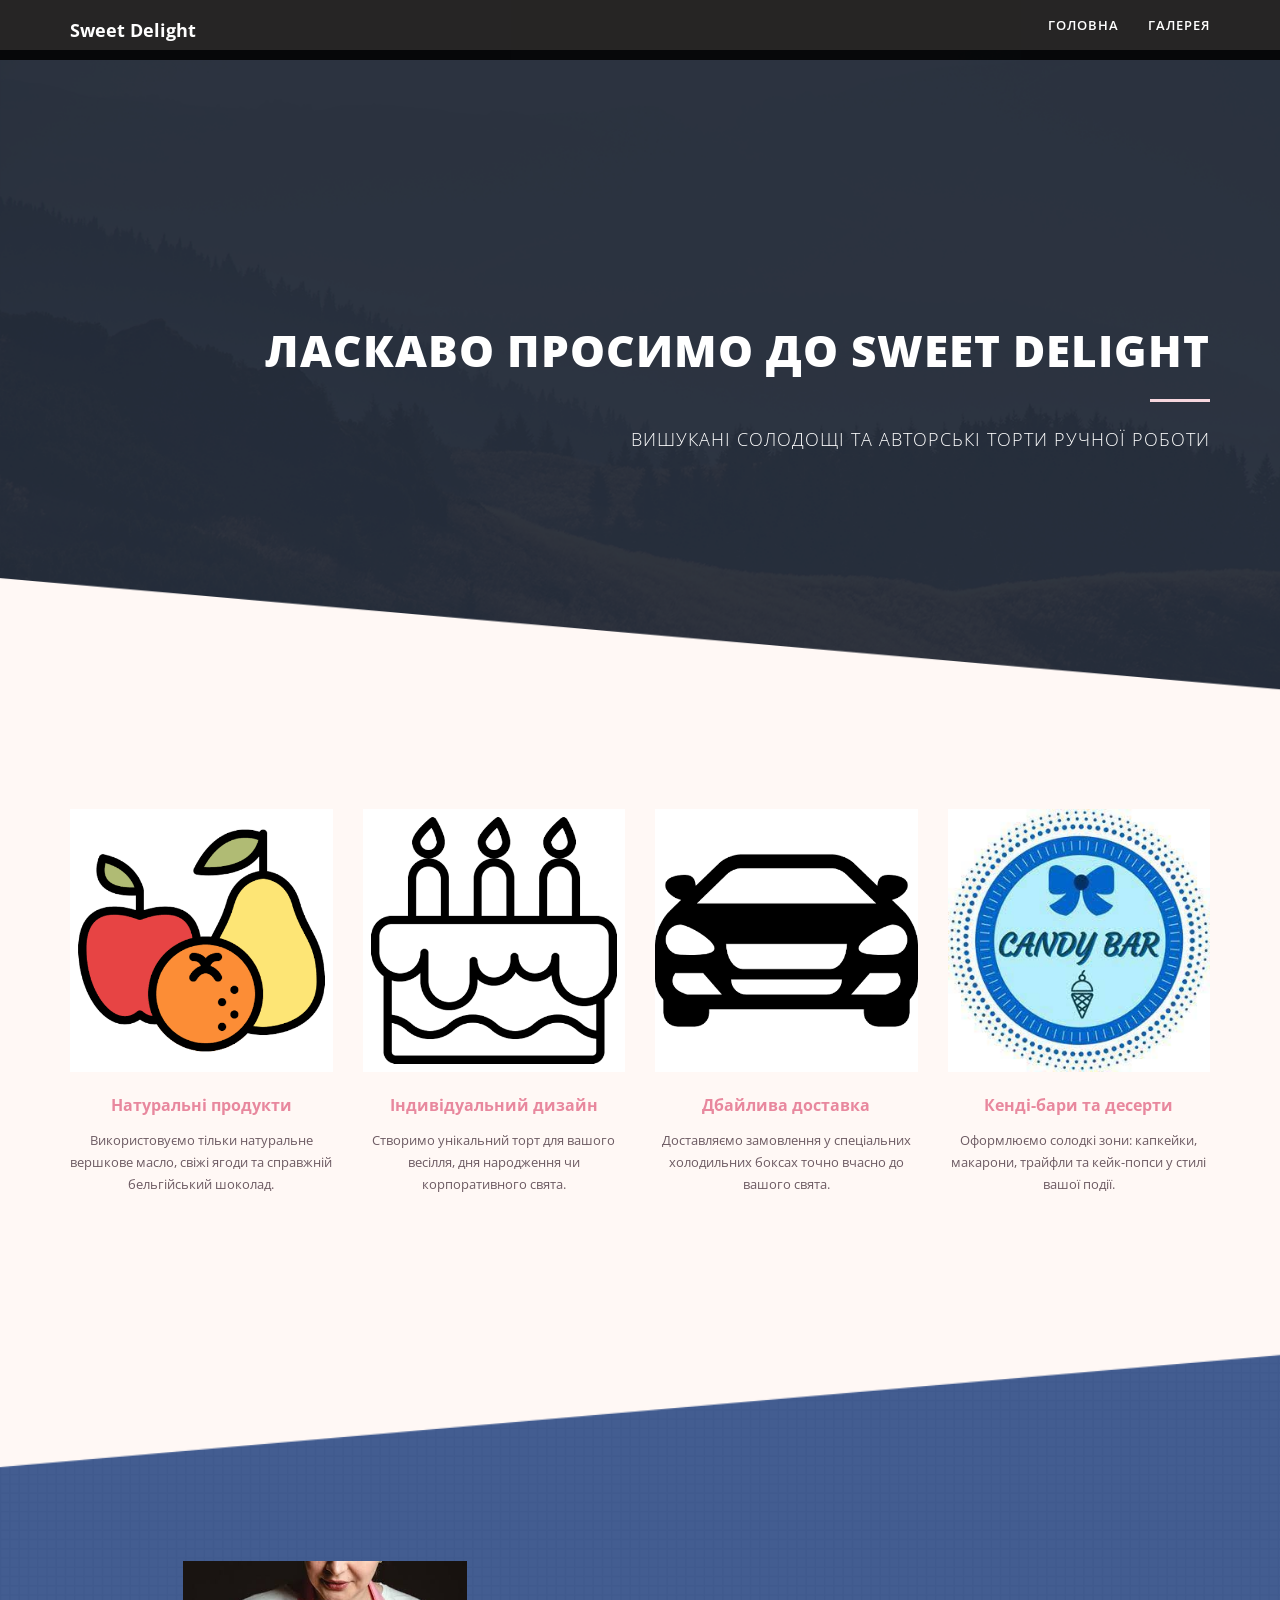
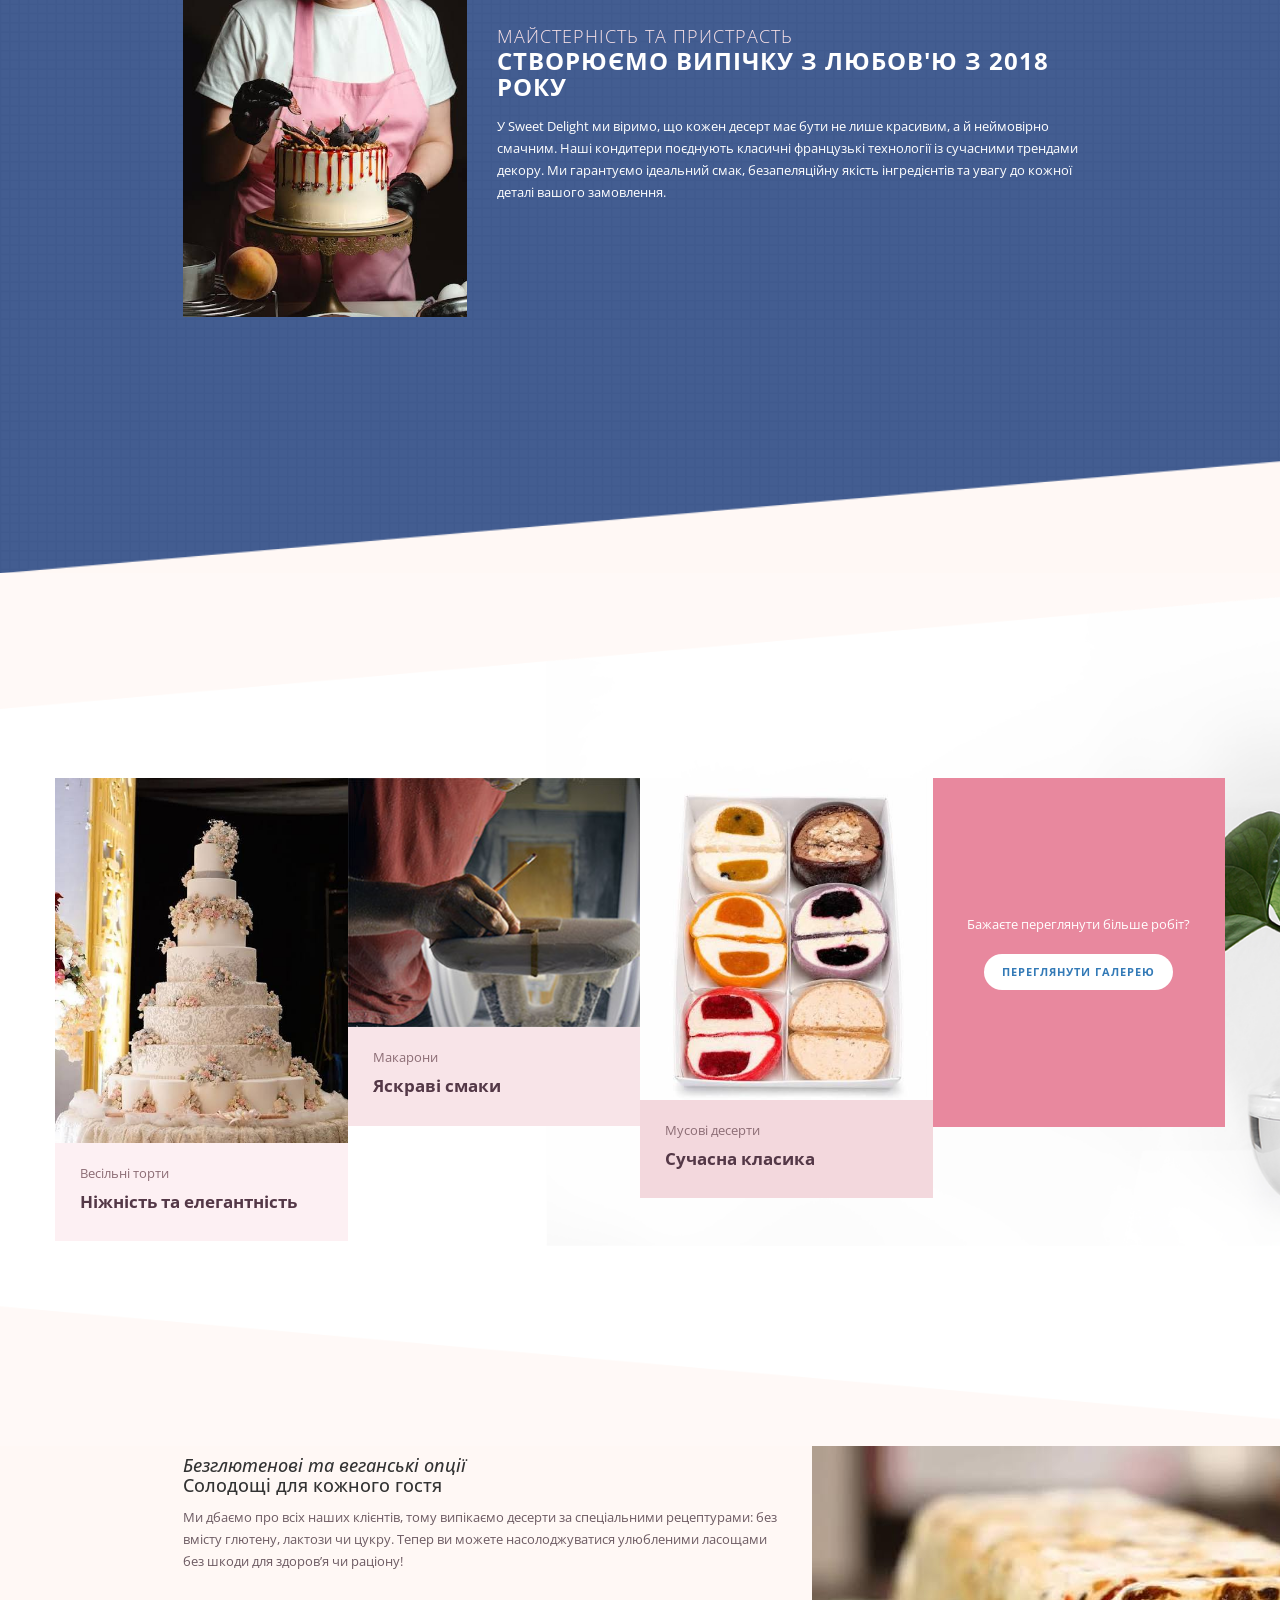
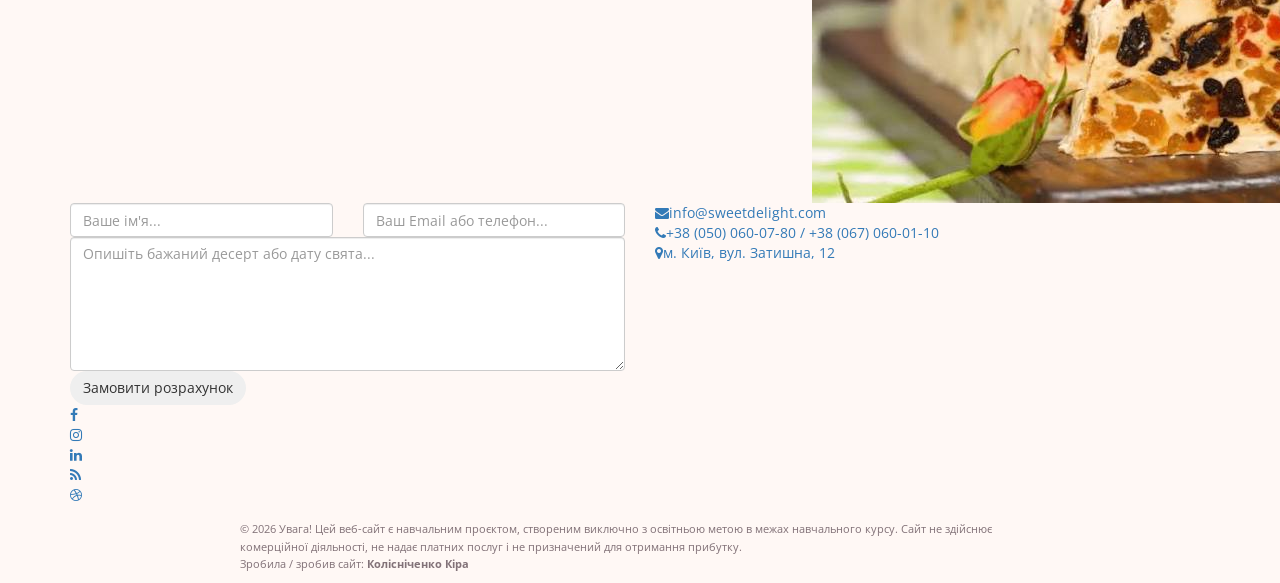
==== index.html @ 8d9e82ee "Update print statement from 'Hello' to 'Goodbye'" ====
<!doctype html>
<!--[if lt IE 7]>      <html class="no-js lt-ie9 lt-ie8 lt-ie7" lang="uk"> <![endif]-->
<!--[if IE 7]>         <html class="no-js lt-ie9 lt-ie8" lang="uk"> <![endif]-->
<!--[if IE 8]>         <html class="no-js lt-ie9" lang="uk"> <![endif]-->
<!--[if gt IE 8]><!--> <html class="no-js" lang="uk"> <!--<![endif]-->
    <head>
		<script type="text/javascript">
    (function(c,l,a,r,i,t,y){
        c[a]=c[a]||function(){(c[a].q=c[a].q||[]).push(arguments)};
        t=l.createElement(r);t.async=1;t.src="https://www.clarity.ms/tag/"+i;
        y=l.getElementsByTagName(r)[0];y.parentNode.insertBefore(t,y);
    })(window, document, "clarity", "script", "z1kpmd7d3x");
</script>
		<!-- Google tag (gtag.js) -->
<script async src="https://www.googletagmanager.com/gtag/js?id=G-0KTBCB838P"></script>
<script>
  window.dataLayer = window.dataLayer || [];
  function gtag(){dataLayer.push(arguments);}
  gtag('js', new Date());

  gtag('config', 'G-0KTBCB838P');
</script>
        <meta charset="utf-8">
        <meta http-equiv="X-UA-Compatible" content="IE=edge,chrome=1">
        
        <title>Крафтова Кондитерська Sweet Delight | Авторські торти та десерти</title>
        <meta name="description" content="Авторські торти, десерти на замовлення, десертні столи для свят та свіжа випічка щодня.">
        <meta name="viewport" content="width=device-width, initial-scale=1">
        
        <link href="https://fonts.googleapis.com/css?family=Open+Sans:300,400,600,700,800" rel="stylesheet">
        <link rel="apple-touch-icon" href="apple-touch-icon.png">

        <link rel="stylesheet" href="css/bootstrap.min.css">
        <link rel="stylesheet" href="css/bootstrap-theme.min.css">
        <link rel="stylesheet" href="css/fontAwesome.css">
        <link rel="stylesheet" href="css/tooplate-style.css">

        <script src="js/vendor/modernizr-2.8.3-respond-1.4.2.min.js"></script>
        <style>
            /* Додаткові стилі для округлених кнопок та навігації */
            .btn, .primary-button a, #form-submit, .service-item, .portfolio-item {
                border-radius: 30px !important;
            }
            .site-navigation {
                background: rgba(0, 0, 0, 0.85);
                padding: 15px 0;
                position: fixed;
                top: 0;
                left: 0;
                width: 100%;
                z-index: 9999;
            }
            .site-navigation ul {
                list-style: none;
                margin: 0;
                padding: 0;
                text-align: right;
            }
            .site-navigation ul li {
                display: inline-block;
                margin-left: 25px;
            }
            .site-navigation ul li a {
                color: #ffffff;
                font-weight: 600;
                text-decoration: none;
                text-transform: uppercase;
                font-size: 13px;
                letter-spacing: 1px;
                transition: color 0.3s;
            }
            .site-navigation ul li a:hover {
                color: #ff9999;
            }
            body {
                padding-top: 50px;
            }
        </style>
    </head>
    <body>

        <!-- Навігаційна панель -->
        <div class="site-navigation">
            <div class="container">
                <div class="row">
                    <div class="col-md-4">
                        <a href="index.html" style="color: #ffffff; font-weight: 700; font-size: 18px; text-decoration: none; line-height: 30px;">Sweet Delight</a>
                    </div>
                    <div class="col-md-8">
                        <ul>
                            <li><a href="index.html">Головна</a></li>
                            <li><a href="gallery.html">Галерея</a></li>
                        </ul>
                    </div>
                </div>
            </div>
        </div>

        <!-- Головна секція / Вітання -->
        <section class="first-section">
          <div class="container">
            <div class="row">
              <div class="col-md-12">
                <div class="text-content">
                  <h2>Ласкаво просимо до Sweet Delight</h2>
                  <div class="line-dec"></div>
                  <span>Вишукані солодощі та авторські торти ручної роботи</span>
                </div>
              </div>
            </div>
          </div>
        </section>

        <!-- Секція переваг та послуг -->
        <section class="second-section">
          <div class="container">
            <div class="row">
              <div class="col-md-3 col-sm-6">
                <div class="service-item">
                  <div class="icon">
                    <img src="img/first-icon.png" alt="Свіжі інгредієнти">
                  </div>
                  <h4>Натуральні продукти</h4>
                  <p>Використовуємо тільки натуральне вершкове масло, свіжі ягоди та справжній бельгійський шоколад.</p>
                </div>
              </div>
              <div class="col-md-3 col-sm-6">
                <div class="service-item">
                  <div class="icon">
                    <img src="img/second-icon.png" alt="Торти на замовлення">
                  </div>
                  <h4>Індивідуальний дизайн</h4>
                  <p>Створимо унікальний торт для вашого весілля, дня народження чи корпоративного свята.</p>
                </div>
              </div>
              <div class="col-md-3 col-sm-6">
                <div class="service-item">
                  <div class="icon">
                    <img src="img/third-icon.png" alt="Швидка доставка">
                  </div>
                  <h4>Дбайлива доставка</h4>
                  <p>Доставляємо замовлення у спеціальних холодильних боксах точно вчасно до вашого свята.</p>
                </div>
              </div>
              <div class="col-md-3 col-sm-6">
                <div class="service-item">
                  <div class="icon">
                    <img src="img/fourth-icon.png" alt="Кенді-бари">
                  </div>
                  <h4>Кенді-бари та десерти</h4>
                  <p>Оформлюємо солодкі зони: капкейки, макарони, трайфли та кейк-попси у стилі вашої події.</p>
                </div>
              </div>
            </div>
          </div>
        </section>

        <!-- Про кондитерську -->
        <section class="third-section">
          <div class="container">
            <div class="row">
              <div class="col-md-10 col-md-offset-1">
                <div class="left-image col-md-4">
                  <img src="img/left-image.png" alt="Про кондитерську">
                </div>
                <div class="right-text col-md-8">
                  <h4><em>Майстерність та пристрасть</em><br>Створюємо випічку з любов'ю з 2018 року</h4>
                  <p>У Sweet Delight ми віримо, що кожен десерт має бути не лише красивим, а й неймовірно смачним. Наші кондитери поєднують класичні французькі технології із сучасними трендами декору. Ми гарантуємо ідеальний смак, безапеляційну якість інгредієнтів та увагу до кожної деталі вашого замовлення.</p>
                </div>
              </div>
            </div>
          </div>
        </section>

        <!-- Портфоліо / Галерея солодощів -->
        <section class="fourth-section">
          <div class="container">
            <div class="row">
              <div class="col-md-3 col-sm-6">
                <div class="portfolio-item first-item">
                  <div class="image">
                    <a href="img/01-big-item.jpg" data-lightbox="image-1"><img src="img/first-item.jpg" alt="Весільний торт"></a>
                  </div>
                  <div class="text">
                    <span>Весільні торти</span>
                    <h4>Ніжність та елегантність</h4>
                  </div>
                </div>
              </div>
              <div class="col-md-3 col-sm-6">
                <div class="portfolio-item second-item">
                  <div class="image">
                    <a href="img/02-big-item.jpg" data-lightbox="image-1"><img src="img/second-item.jpg" alt="Французькі макарони"></a>
                  </div>
                  <div class="text">
                    <span>Макарони</span>
                    <h4>Яскраві смаки</h4>
                  </div>
                </div>
              </div>
              <div class="col-md-3 col-sm-6">
                <div class="portfolio-item third-item">
                  <div class="image">
                    <a href="img/03-big-item.jpg" data-lightbox="image-1"><img src="img/third-item.jpg" alt="Мусові тістечка"></a>
                  </div>
                  <div class="text">
                    <span>Мусові десерти</span>
                    <h4>Сучасна класика</h4>
                  </div>
                </div>
              </div>
              <div class="col-md-3 col-sm-6">
                <div class="send-to-portfolio">
                  <span>Бажаєте переглянути більше робіт?</span>
                  <div class="primary-button">
                    <a href="gallery.html">Переглянути галерею</a>
                  </div>
                </div>
              </div>
            </div>
          </div>
        </section>

        <!-- Додатковий інформаційний блок -->
        <section class="fivth-section">
          <div class="container">
            <div class="row">
              <div class="col-md-10 col-md-offset-1"> 
                <div class="left-text col-md-8">
                  <h4><em>Безглютенові та веганські опції</em><br>Солодощі для кожного гостя</h4>
                  <p>Ми дбаємо про всіх наших клієнтів, тому випікаємо десерти за спеціальними рецептурами: без вмісту глютену, лактози чи цукру. Тепер ви можете насолоджуватися улюбленими ласощами без шкоди для здоров’я чи раціону!</p>
                </div>
                <div class="right-image col-md-4">
                  <img src="img/right-image.png" alt="Корисні десерти">
                </div>
              </div>
            </div>
          </div>
        </section>

        <!-- Контакти та форма замовлення -->
        <section class="sixth-section">
          <div class="container">
            <div class="row">
              <div class="col-md-6">
                <div class="row">
                  <form id="contact" action="" method="post">
                    <div class="col-md-6">
                      <fieldset>
                        <input name="name" type="text" class="form-control" id="name" placeholder="Ваше ім'я..." required="">
                      </fieldset>
                    </div>
                    <div class="col-md-6">
                      <fieldset>
                        <input name="email" type="email" class="form-control" id="email" placeholder="Ваш Email або телефон..." required="">
                      </fieldset>
                    </div>
                    <div class="col-md-12">
                      <fieldset>
                        <textarea name="message" rows="6" class="form-control" id="message" placeholder="Опишіть бажаний десерт або дату свята..." required=""></textarea>
                      </fieldset>
                    </div>
                    <div class="col-md-12">
                      <fieldset>
                        <button type="submit" id="form-submit" class="btn">Замовити розрахунок</button>
                      </fieldset>
                    </div>
                  </form>
                </div>
              </div>
              <div class="col-md-5">
                <div class="right-info">
                  <ul>
                    <li><a href="mailto:info@sweetdelight.com"><i class="fa fa-envelope"></i>info@sweetdelight.com</a></li>
                    <li><a href="tel:+380500600780"><i class="fa fa-phone"></i>+38 (050) 060-07-80 / +38 (067) 060-01-10</a></li>
                    <li><a href="#"><i class="fa fa-map-marker"></i>м. Київ, вул. Затишна, 12</a></li>
                  </ul>
                </div>
              </div>
            </div>
          </div>
        </section>

		<!-- Підвал сторінки -->
        <footer>
          <div class="container">
            <div class="row">
              <div class="col-md-12">
                <ul>
                  <li><a href="https://www.facebook.com/share/1dwV6u1NKS/"><i class="fa fa-facebook"></i></a></li>
                  <li><a href="https://www.instagram.com/suh1ne_?utm_source=qr&psln=MWd0cnU2ank4d2c2ZA=="><i class="fa fa-instagram"></i></a></li>
                  <li><a href="#"><i class="fa fa-linkedin"></i></a></li>
                  <li><a href="#"><i class="fa fa-rss"></i></a></li>
                  <li><a href="#"><i class="fa fa-dribbble"></i></a></li>
                </ul>

                <!-- Навчальне застереження та авторство -->
                <p style="margin-top: 15px; font-size: 11px; opacity: 0.85; max-width: 800px; margin-left: auto; margin-right: auto; line-height: 1.6;">
                  © 2026 Увага! Цей веб-сайт є навчальним проєктом, створеним виключно з освітньою метою в межах навчального курсу. Сайт не здійснює комерційної діяльності, не надає платних послуг і не призначений для отримання прибутку.<br>
                  Зробила / зробив сайт: <strong>Колісніченко Кіра</strong>
                </p>

              </div>
            </div>
          </div>
        </footer>

        <script src="//ajax.googleapis.com/ajax/libs/jquery/1.11.2/jquery.min.js"></script>
        <script>window.jQuery || document.write('<script src="js/vendor/jquery-1.11.2.min.js"><\/script>')</script>

        <script src="js/vendor/bootstrap.min.js"></script>

        <script src="js/plugins.js"></script>
        <script src="js/main.js"></script>

    </body>
</html>
---- css/tooplate-style.css ----
/* 

Template 2091 Ziggy - Bakery Theme (Sweet Delight)

*/

/*============
BASIC STYLE
============*/

ul {
	padding: 0;
	margin: 0;
	list-style: none;
}

body {
	font-family: 'Open Sans', sans-serif;
	background-color: #fff8f5;
}

p {
	font-size: 13px;
	color: #6d5b63;
	line-height: 22px;
}

.primary-button a {
	text-decoration: none;
	padding: 10px 18px;
	display: inline-block;
	border-radius: 24px;
	font-size: 11px;
	text-transform: uppercase;
	font-weight: 700;
	letter-spacing: 1px;
}


/* ======================
----- FIRST SECTION------
=======================*/

.first-section {
	background-image: url(../img/first-section-bg.png);
	background-size: cover;
	width: 100%;
	background-repeat: no-repeat;
	padding: 20% 0px 20% 0px;
}

.first-section .text-content {
	text-align: right;
	color: #fff;
}

.first-section .text-content h2 {
	font-size: 44px;
	text-transform: uppercase;
	font-weight: 900;
	letter-spacing: 1px;
}

.first-section .text-content .line-dec {
	width: 60px;
	height: 3px;
	background-color: #f7d6de;
	margin: 25px 0px 25px auto;
}

.first-section .text-content span {
	font-size: 18px;
	text-transform: uppercase;
	font-weight: 300;
	letter-spacing: 1px;
}


/* ======================
---- SECOND SECTION------
=======================*/

.second-section {
	padding: 100px 0px;
	background-color: #fff8f5;
}

.second-section .service-item {
	text-align: center;
}

.second-section .service-item .icon img {
	max-width: 100%;
	overflow: hidden;
}

.second-section h4 {
	font-size: 16px;
	color: #e8889e;
	margin-top: 25px;
	margin-bottom: 15px;
	font-weight: 700;
}


/* ======================
----- THIRD SECTION------
=======================*/

.third-section {
	background-image: url(../img/third-section-bg.png);
	background-size: cover;
	width: 100%;
	background-repeat: no-repeat;
	padding: 20% 0px;
}

.third-section .left-image img {
	width: 100%;
	overflow: hidden;
	text-align: center;
}

.third-section .right-text {
	display: inline;
}

.third-section em {
	font-size: 18px;
	font-style: normal;
	font-weight: 300;
	color: #fce4e9;
}

.third-section h4 {
	margin-top: 60px;
	color: #fff;
	font-size: 24px;
	font-weight: 700;
	text-transform: uppercase;
	letter-spacing: 1px;
}

.third-section p {
	color: #fff;
	margin-top: 15px;
}


/* ======================
---- FOURTH SECTION -----
=======================*/

.fourth-section {
	background-image: url(../img/fourth-section-bg.png);
	background-size: cover;
	width: 100%;
	background-repeat: no-repeat;
	padding: 16% 0px;
}

.fourth-section .col-md-3 {
	padding-left: 0px;
	padding-right: 0px;
}

.fourth-section .portfolio-item img {
	width: 100%;
	overflow: hidden;
}

.fourth-section .first-item .text {
	background-color: #fdf0f3;
}

.fourth-section .second-item .text {
	background-color: #f8e4e8;
}

.fourth-section .third-item .text {
	background-color: #f3d8dd;
}

.fourth-section .portfolio-item .text {
	padding: 20px 25px;
}

.fourth-section .portfolio-item .text span {
	font-size: 13px;
	color: #8c6d75;
}

.fourth-section .portfolio-item .text h4 {
	font-size: 17px;
	color: #543847;
	font-weight: 700;
}

.fourth-section .send-to-portfolio {
	background-color: #e8889e;
	text-align: center;
	padding: 46.7% 0px;
}

.fourth-section .send-to-portfolio span {
	display: inline-block;
	font-size: 13px;
	color: #fff;
}

.fourth-section .send-to-portfolio .primary-button {
	margin-top: 20px;
}

.fourth-section .send-to-portfolio .primary-button a {
	background-color: #fff;
	color: #

/* ==========================================
   ФІКСАЦІЯ ГАЛЕРЕЇ ТА ОДНАКОВИХ РОЗМІРІВ КАРТОК
   ========================================== */

/* Рівна сітка для галереї */
.content-wrapper .row {
    display: flex;
    flex-wrap: wrap;
    justify-content: flex-start;
}

.content-wrapper .project-item {
    margin-bottom: 30px;
}

/* Ідеально рівні квадрати для фото */
.content-wrapper .project-item .image {
    width: 100%;
    height: 240px !important; /* Фіксована висота */
    overflow: hidden !important;
    position: relative;
    background-color: #f8e4e8;
}

.content-wrapper .project-item .image img {
    width: 100% !important;
    height: 100% !important;
    object-fit: cover !important; /* Обрізає фото по центру без викривлень */
    object-position: center !important;
}

/* Однаковий блок для тексту під фото */
.content-wrapper .project-item .text {
    background-color: #fdf0f3;
    padding: 20px;
    height: 110px;
    box-sizing: border-box;
}
/* Примусове вимкнення абсолютного позиціонування скріптів галереї */
.content-wrapper .project-item {
    position: static !important;
    transform: none !important;
    float: none !important;
    display: inline-block;
    vertical-align: top;
    width: 31%; /* Ширина картки в рядку (близько 3 штук в ряд) */
    margin: 1% !important;
}
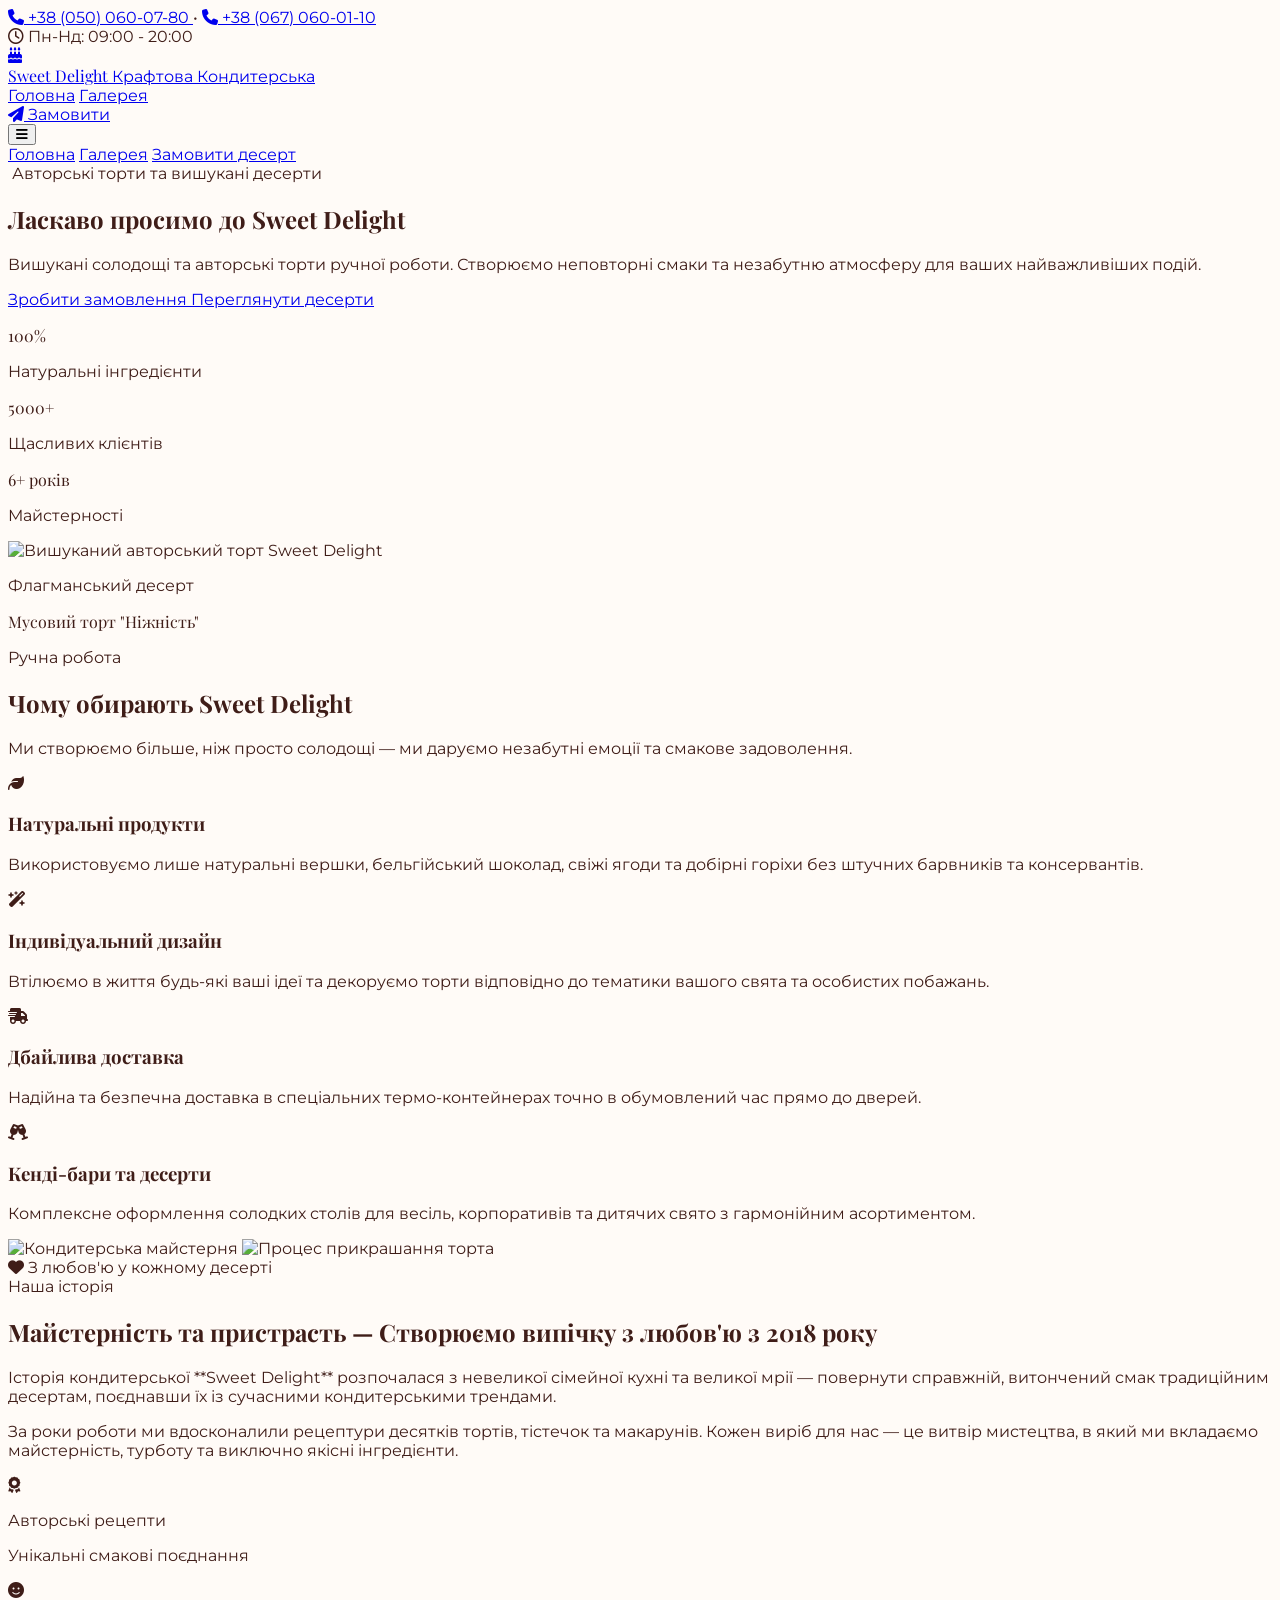
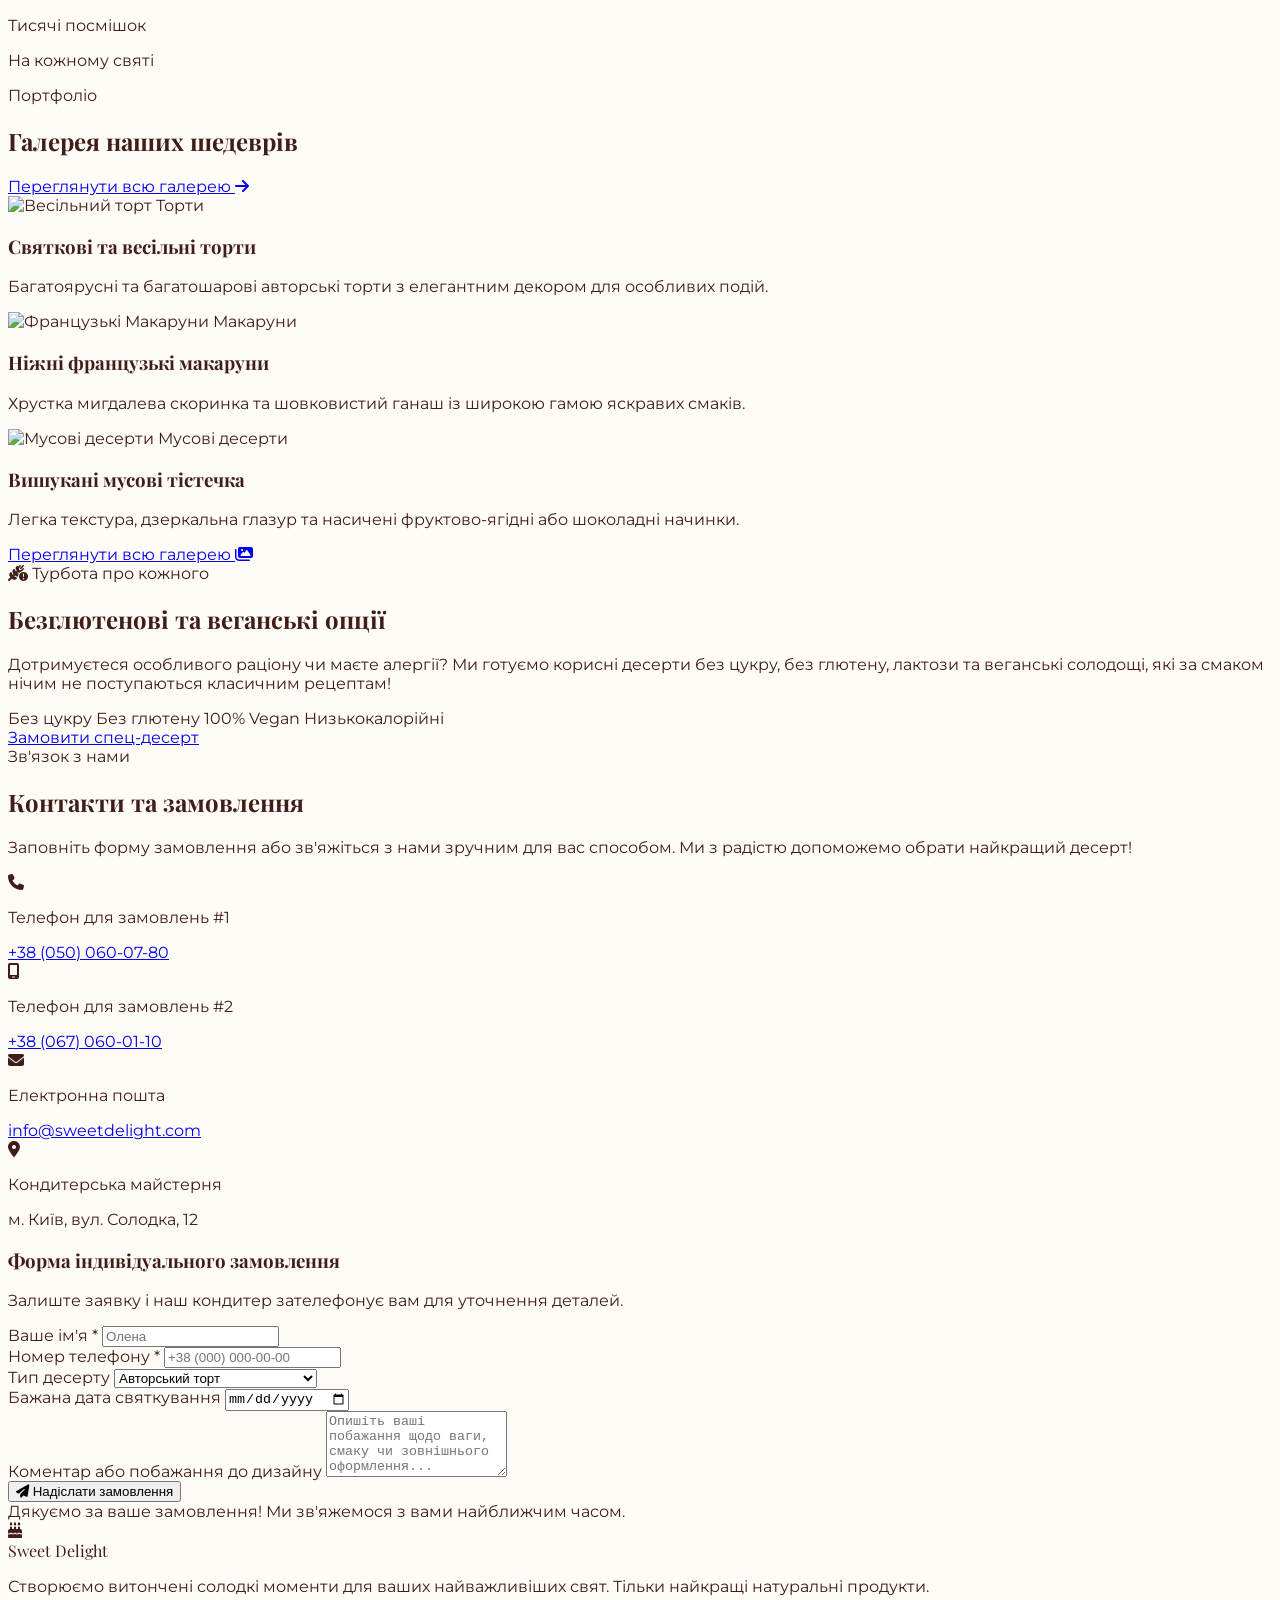
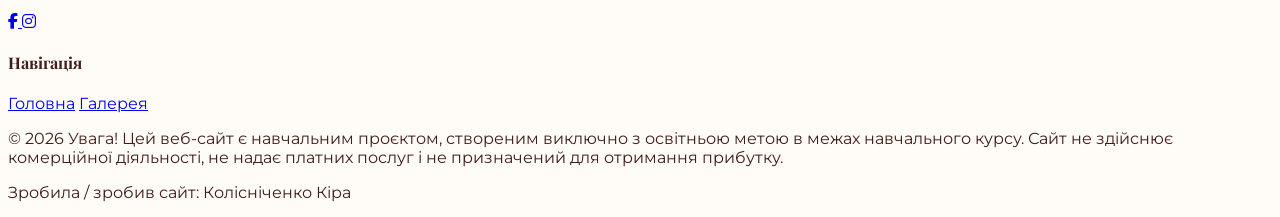
==== commit 11227ddf: "Update print statement from 'Hello' to 'Goodbye'" ====
--- a/index.html
+++ b/index.html
@@ -1,317 +1,613 @@
-<!doctype html>
-<!--[if lt IE 7]>      <html class="no-js lt-ie9 lt-ie8 lt-ie7" lang="uk"> <![endif]-->
-<!--[if IE 7]>         <html class="no-js lt-ie9 lt-ie8" lang="uk"> <![endif]-->
-<!--[if IE 8]>         <html class="no-js lt-ie9" lang="uk"> <![endif]-->
-<!--[if gt IE 8]><!--> <html class="no-js" lang="uk"> <!--<![endif]-->
-    <head>
-		<script type="text/javascript">
-    (function(c,l,a,r,i,t,y){
-        c[a]=c[a]||function(){(c[a].q=c[a].q||[]).push(arguments)};
-        t=l.createElement(r);t.async=1;t.src="https://www.clarity.ms/tag/"+i;
-        y=l.getElementsByTagName(r)[0];y.parentNode.insertBefore(t,y);
-    })(window, document, "clarity", "script", "z1kpmd7d3x");
-</script>
-		<!-- Google tag (gtag.js) -->
-<script async src="https://www.googletagmanager.com/gtag/js?id=G-0KTBCB838P"></script>
-<script>
-  window.dataLayer = window.dataLayer || [];
-  function gtag(){dataLayer.push(arguments);}
-  gtag('js', new Date());
-
-  gtag('config', 'G-0KTBCB838P');
-</script>
-        <meta charset="utf-8">
-        <meta http-equiv="X-UA-Compatible" content="IE=edge,chrome=1">
-        
-        <title>Крафтова Кондитерська Sweet Delight | Авторські торти та десерти</title>
-        <meta name="description" content="Авторські торти, десерти на замовлення, десертні столи для свят та свіжа випічка щодня.">
-        <meta name="viewport" content="width=device-width, initial-scale=1">
-        
-        <link href="https://fonts.googleapis.com/css?family=Open+Sans:300,400,600,700,800" rel="stylesheet">
-        <link rel="apple-touch-icon" href="apple-touch-icon.png">
-
-        <link rel="stylesheet" href="css/bootstrap.min.css">
-        <link rel="stylesheet" href="css/bootstrap-theme.min.css">
-        <link rel="stylesheet" href="css/fontAwesome.css">
-        <link rel="stylesheet" href="css/tooplate-style.css">
-
-        <script src="js/vendor/modernizr-2.8.3-respond-1.4.2.min.js"></script>
-        <style>
-            /* Додаткові стилі для округлених кнопок та навігації */
-            .btn, .primary-button a, #form-submit, .service-item, .portfolio-item {
-                border-radius: 30px !important;
+<!DOCTYPE html>
+<html lang="uk" class="scroll-smooth">
+<head>
+    <meta charset="UTF-8">
+    <meta name="viewport" content="width=device-width, initial-scale=1.0">
+    <title>Sweet Delight | Авторські торти та крафтові солодощі</title>
+
+    <!-- Fonts: Playfair Display & Montserrat -->
+    <link rel="preconnect" href="https://fonts.googleapis.com">
+    <link rel="preconnect" href="https://fonts.gstatic.com" crossorigin>
+    <link href="https://fonts.googleapis.com/css2?family=Montserrat:wght@300;400;500;600;700&family=Playfair+Display:ital,wght@0,500;0,600;0,700;1,400&display=swap" rel="stylesheet">
+
+    <!-- FontAwesome Icons -->
+    <link rel="stylesheet" href="https://cdnjs.cloudflare.com/ajax/libs/font-awesome/6.4.0/css/all.min.css">
+
+    <!-- Tailwind CSS -->
+    <script src="https://cdn.tailwindcss.com"></script>
+    <script>
+        tailwind.config = {
+            theme: {
+                extend: {
+                    colors: {
+                        pastel: {
+                            50: '#fff0f3',
+                            100: '#ffe4e6',
+                            200: '#fecdd3',
+                            300: '#fda4af',
+                        },
+                        cream: '#fffbf7',
+                        gold: {
+                            DEFAULT: '#d97706',
+                            hover: '#f59e0b',
+                        },
+                        choc: '#3f1d18',
+                    },
+                    fontFamily: {
+                        heading: ['"Playfair Display"', 'serif'],
+                        body: ['"Montserrat"', 'sans-serif'],
+                    }
+                }
             }
-            .site-navigation {
-                background: rgba(0, 0, 0, 0.85);
-                padding: 15px 0;
-                position: fixed;
-                top: 0;
-                left: 0;
-                width: 100%;
-                z-index: 9999;
+        }
+    </script>
+
+    <!-- Microsoft Clarity Tracking Code -->
+    <script type="text/javascript">
+        (function(c,l,a,r,i,t,y){
+            c[a]=c[a]||function(){(c[a].q=c[a].q||[]).push(arguments)};
+            t=l.createElement(r);t.async=1;t.src="https://www.clarity.ms/tag/"+i;
+            y=l.getElementsByTagName(r)[0];y.parentNode.insertBefore(t,y);
+        })(window, document, "clarity", "script", "z1kpmd7d3x");
+    </script>
+
+    <!-- Google Tag (gtag.js) - Google Analytics -->
+    <script async src="https://www.googletagmanager.com/gtag/js?id=G-0KTBCB838P"></script>
+    <script>
+        window.dataLayer = window.dataLayer || [];
+        function gtag(){dataLayer.push(arguments);}
+        gtag('js', new Date());
+        gtag('config', 'G-0KTBCB838P');
+    </script>
+
+    <style>
+        body {
+            font-family: 'Montserrat', sans-serif;
+            color: #3f1d18;
+            background-color: #fffbf7;
+        }
+        h1, h2, h3, h4, .font-heading {
+            font-family: 'Playfair Display', serif;
+        }
+    </style>
+</head>
+<body class="bg-cream text-choc antialiased selection:bg-pastel-200 selection:text-choc">
+
+    <!-- 1. Top Announcement Bar -->
+    <div class="bg-pastel-100 text-choc border-b border-pastel-200 py-2.5 px-4 text-xs sm:text-sm">
+        <div class="max-w-7xl mx-auto flex flex-col sm:flex-row justify-between items-center gap-2 text-center sm:text-left">
+            <div class="flex items-center gap-4 flex-wrap justify-center">
+                <a href="tel:+380500600780" class="hover:text-gold transition flex items-center gap-1.5 font-medium">
+                    <i class="fa-solid fa-phone text-gold text-xs"></i> +38 (050) 060-07-80
+                </a>
+                <span class="hidden sm:inline text-pastel-300">•</span>
+                <a href="tel:+380670600110" class="hover:text-gold transition flex items-center gap-1.5 font-medium">
+                    <i class="fa-solid fa-phone text-gold text-xs"></i> +38 (067) 060-01-10
+                </a>
+            </div>
+            <div class="flex items-center gap-3">
+                <span class="text-xs opacity-90"><i class="fa-regular fa-clock text-gold mr-1"></i> Пн-Нд: 09:00 - 20:00</span>
+            </div>
+        </div>
+    </div>
+
+    <!-- 2. Sticky Header with Navigation -->
+    <header class="sticky top-0 z-50 bg-cream/95 backdrop-blur-md border-b border-pastel-100 shadow-sm transition-all duration-300">
+        <div class="max-w-7xl mx-auto px-4 sm:px-6 lg:px-8 h-20 flex items-center justify-between">
+            
+            <!-- Logo -->
+            <a href="index.html" class="flex items-center gap-2 group">
+                <div class="w-10 h-10 rounded-full bg-pastel-200 flex items-center justify-center text-choc group-hover:bg-pastel-300 transition duration-300">
+                    <i class="fa-solid fa-cake-candles text-lg text-choc"></i>
+                </div>
+                <div class="flex flex-col">
+                    <span class="font-heading font-bold text-2xl tracking-wide text-choc leading-none">Sweet Delight</span>
+                    <span class="text-[10px] tracking-widest uppercase text-gold font-semibold mt-1">Крафтова Кондитерська</span>
+                </div>
+            </a>
+
+            <!-- Navigation Links (ONLY Головна & Галерея) -->
+            <nav class="hidden md:flex items-center gap-8 font-medium">
+                <a href="index.html" class="text-choc hover:text-gold transition-colors py-1 border-b-2 border-gold font-semibold">Головна</a>
+                <a href="gallery.html" class="text-choc/80 hover:text-gold transition-colors py-1 border-b-2 border-transparent hover:border-gold">Галерея</a>
+            </nav>
+
+            <!-- CTA Order Button -->
+            <div class="hidden sm:flex items-center gap-4">
+                <a href="#order" class="bg-gold hover:bg-gold-hover text-white px-6 py-2.5 rounded-full font-medium transition duration-300 shadow-md hover:shadow-lg transform hover:-translate-y-0.5 text-sm flex items-center gap-2">
+                    <i class="fa-solid fa-paper-plane text-xs"></i> Замовити
+                </a>
+            </div>
+
+            <!-- Mobile Menu Toggle Button -->
+            <button id="menu-toggle" aria-label="Відкрити меню" class="md:hidden p-2 rounded-full text-choc hover:bg-pastel-100 transition focus:outline-none">
+                <i class="fa-solid fa-bars text-xl" id="menu-icon"></i>
+            </button>
+        </div>
+
+        <!-- Mobile Navigation Menu -->
+        <div id="mobile-menu" class="hidden md:hidden bg-cream border-b border-pastel-200 px-4 pt-3 pb-6 transition-all duration-300">
+            <div class="flex flex-col space-y-3 font-medium">
+                <a href="index.html" class="px-3 py-2 rounded-xl bg-pastel-100 text-choc font-semibold">Головна</a>
+                <a href="gallery.html" class="px-3 py-2 rounded-xl hover:bg-pastel-50 text-choc transition">Галерея</a>
+                <a href="#order" id="mobile-order-btn" class="mt-2 text-center bg-gold hover:bg-gold-hover text-white py-2.5 rounded-full font-medium transition shadow">
+                    Замовити десерт
+                </a>
+            </div>
+        </div>
+    </header>
+
+    <main>
+        <!-- 3. Hero Section -->
+        <section class="relative overflow-hidden py-16 lg:py-24 bg-gradient-to-b from-pastel-50 to-cream">
+            <div class="max-w-7xl mx-auto px-4 sm:px-6 lg:px-8">
+                <div class="grid grid-cols-1 lg:grid-cols-12 gap-12 items-center">
+                    
+                    <div class="lg:col-span-7 space-y-6 text-center lg:text-left">
+                        <div class="inline-flex items-center gap-2 px-4 py-1.5 rounded-full bg-pastel-100 border border-pastel-200 text-choc text-xs sm:text-sm font-medium">
+                            <i class="fa-solid fa-sparkles text-gold"></i> Авторські торти та вишукані десерти
+                        </div>
+                        <h1 class="text-4xl sm:text-5xl lg:text-6xl font-heading font-bold text-choc leading-tight">
+                            Ласкаво просимо до <span class="italic text-gold">Sweet Delight</span>
+                        </h1>
+                        <p class="text-lg sm:text-xl text-choc/80 max-w-2xl mx-auto lg:mx-0 font-light leading-relaxed">
+                            Вишукані солодощі та авторські торти ручної роботи. Створюємо неповторні смаки та незабутню атмосферу для ваших найважливіших подій.
+                        </p>
+                        <div class="pt-4 flex flex-col sm:flex-row gap-4 justify-center lg:justify-start">
+                            <a href="#order" class="bg-gold hover:bg-gold-hover text-white px-8 py-4 rounded-full font-semibold transition duration-300 shadow-lg hover:shadow-xl text-center">
+                                Зробити замовлення
+                            </a>
+                            <a href="gallery.html" class="bg-white hover:bg-pastel-50 text-choc border border-pastel-200 px-8 py-4 rounded-full font-semibold transition duration-300 text-center shadow-sm hover:border-pastel-300">
+                                Переглянути десерти
+                            </a>
+                        </div>
+                        <div class="pt-6 grid grid-cols-3 gap-4 border-t border-pastel-200/60 max-w-md mx-auto lg:mx-0 text-center">
+                            <div>
+                                <p class="font-heading font-bold text-2xl text-choc">100%</p>
+                                <p class="text-xs text-choc/70">Натуральні інгредієнти</p>
+                            </div>
+                            <div>
+                                <p class="font-heading font-bold text-2xl text-choc">5000+</p>
+                                <p class="text-xs text-choc/70">Щасливих клієнтів</p>
+                            </div>
+                            <div>
+                                <p class="font-heading font-bold text-2xl text-choc">6+ років</p>
+                                <p class="text-xs text-choc/70">Майстерності</p>
+                            </div>
+                        </div>
+                    </div>
+
+                    <div class="lg:col-span-5 relative">
+                        <div class="relative mx-auto max-w-md lg:max-w-none">
+                            <!-- Background accent shape -->
+                            <div class="absolute -top-4 -left-4 w-72 h-72 bg-pastel-200 rounded-full mix-blend-multiply filter blur-xl opacity-70 animate-pulse"></div>
+                            <div class="absolute -bottom-4 -right-4 w-72 h-72 bg-pastel-300 rounded-full mix-blend-multiply filter blur-xl opacity-50"></div>
+                            
+                            <!-- Hero Image -->
+                            <div class="relative rounded-3xl overflow-hidden border-4 border-white shadow-2xl bg-pastel-100">
+                                <img src="https://images.unsplash.com/photo-1578985545062-69928b1d9587?auto=format&fit=crop&w=900&q=80" alt="Вишуканий авторський торт Sweet Delight" class="w-full h-[420px] sm:h-[480px] object-cover hover:scale-105 transition duration-700">
+                                <div class="absolute bottom-4 left-4 right-4 bg-white/90 backdrop-blur-md p-4 rounded-2xl shadow-lg border border-pastel-100 flex items-center justify-between">
+                                    <div>
+                                        <p class="text-xs text-gold font-semibold uppercase tracking-wider">Флагманський десерт</p>
+                                        <p class="font-heading font-bold text-choc">Мусовий торт "Ніжність"</p>
+                                    </div>
+                                    <span class="text-xs font-semibold bg-pastel-100 text-choc px-3 py-1.5 rounded-full">Ручна робота</span>
+                                </div>
+                            </div>
+                        </div>
+                    </div>
+
+                </div>
+            </div>
+        </section>
+
+        <!-- 4. Services / Advantages Section -->
+        <section class="py-16 sm:py-20 bg-cream">
+            <div class="max-w-7xl mx-auto px-4 sm:px-6 lg:px-8">
+                <div class="text-center max-w-2xl mx-auto mb-12 sm:mb-16">
+                    <h2 class="text-3xl sm:text-4xl font-heading font-bold text-choc mb-4">Чому обирають Sweet Delight</h2>
+                    <p class="text-choc/70 font-light">Ми створюємо більше, ніж просто солодощі — ми даруємо незабутні емоції та смакове задоволення.</p>
+                </div>
+
+                <div class="grid grid-cols-1 sm:grid-cols-2 lg:grid-cols-4 gap-8">
+                    <!-- Advantage 1 -->
+                    <div class="bg-pastel-50/60 p-8 rounded-3xl border border-pastel-100 hover:shadow-lg transition duration-300 group hover:-translate-y-1">
+                        <div class="w-14 h-14 rounded-2xl bg-pastel-200 flex items-center justify-center text-choc text-2xl mb-6 group-hover:bg-gold group-hover:text-white transition duration-300">
+                            <i class="fa-solid fa-leaf"></i>
+                        </div>
+                        <h3 class="font-heading font-bold text-xl text-choc mb-3">Натуральні продукти</h3>
+                        <p class="text-sm text-choc/75 leading-relaxed">
+                            Використовуємо лише натуральні вершки, бельгійський шоколад, свіжі ягоди та добірні горіхи без штучних барвників та консервантів.
+                        </p>
+                    </div>
+
+                    <!-- Advantage 2 -->
+                    <div class="bg-pastel-50/60 p-8 rounded-3xl border border-pastel-100 hover:shadow-lg transition duration-300 group hover:-translate-y-1">
+                        <div class="w-14 h-14 rounded-2xl bg-pastel-200 flex items-center justify-center text-choc text-2xl mb-6 group-hover:bg-gold group-hover:text-white transition duration-300">
+                            <i class="fa-solid fa-wand-magic-sparkles"></i>
+                        </div>
+                        <h3 class="font-heading font-bold text-xl text-choc mb-3">Індивідуальний дизайн</h3>
+                        <p class="text-sm text-choc/75 leading-relaxed">
+                            Втілюємо в життя будь-які ваші ідеї та декоруємо торти відповідно до тематики вашого свята та особистих побажань.
+                        </p>
+                    </div>
+
+                    <!-- Advantage 3 -->
+                    <div class="bg-pastel-50/60 p-8 rounded-3xl border border-pastel-100 hover:shadow-lg transition duration-300 group hover:-translate-y-1">
+                        <div class="w-14 h-14 rounded-2xl bg-pastel-200 flex items-center justify-center text-choc text-2xl mb-6 group-hover:bg-gold group-hover:text-white transition duration-300">
+                            <i class="fa-solid fa-truck-fast"></i>
+                        </div>
+                        <h3 class="font-heading font-bold text-xl text-choc mb-3">Дбайлива доставка</h3>
+                        <p class="text-sm text-choc/75 leading-relaxed">
+                            Надійна та безпечна доставка в спеціальних термо-контейнерах точно в обумовлений час прямо до дверей.
+                        </p>
+                    </div>
+
+                    <!-- Advantage 4 -->
+                    <div class="bg-pastel-50/60 p-8 rounded-3xl border border-pastel-100 hover:shadow-lg transition duration-300 group hover:-translate-y-1">
+                        <div class="w-14 h-14 rounded-2xl bg-pastel-200 flex items-center justify-center text-choc text-2xl mb-6 group-hover:bg-gold group-hover:text-white transition duration-300">
+                            <i class="fa-solid fa-champagne-glasses"></i>
+                        </div>
+                        <h3 class="font-heading font-bold text-xl text-choc mb-3">Кенді-бари та десерти</h3>
+                        <p class="text-sm text-choc/75 leading-relaxed">
+                            Комплексне оформлення солодких столів для весіль, корпоративів та дитячих свято з гармонійним асортиментом.
+                        </p>
+                    </div>
+                </div>
+            </div>
+        </section>
+
+        <!-- 5. About Us Section -->
+        <section class="py-16 sm:py-24 bg-gradient-to-b from-cream via-pastel-50/40 to-cream">
+            <div class="max-w-7xl mx-auto px-4 sm:px-6 lg:px-8">
+                <div class="grid grid-cols-1 lg:grid-cols-2 gap-12 lg:gap-16 items-center">
+                    
+                    <div class="relative">
+                        <div class="grid grid-cols-2 gap-4">
+                            <img src="https://images.unsplash.com/photo-1556911220-e15b29be8c8f?auto=format&fit=crop&w=600&q=80" alt="Кондитерська майстерня" class="rounded-3xl shadow-md object-cover h-64 sm:h-80 w-full transform -rotate-1 hover:rotate-0 transition duration-300">
+                            <img src="https://images.unsplash.com/photo-1535141192574-5d4897c13136?auto=format&fit=crop&w=600&q=80" alt="Процес прикрашання торта" class="rounded-3xl shadow-md object-cover h-64 sm:h-80 w-full translate-y-6 transform rotate-2 hover:rotate-0 transition duration-300">
+                        </div>
+                        <div class="absolute -bottom-6 left-1/2 transform -translate-x-1/2 bg-white px-6 py-3 rounded-full shadow-xl border border-pastel-100 flex items-center gap-3">
+                            <i class="fa-solid fa-heart text-rose-500 text-lg"></i>
+                            <span class="text-xs sm:text-sm font-semibold text-choc">З любов'ю у кожному десерті</span>
+                        </div>
+                    </div>
+
+                    <div class="space-y-6">
+                        <div class="inline-block px-4 py-1.5 rounded-full bg-pastel-100 text-gold text-xs font-bold uppercase tracking-wider">
+                            Наша історія
+                        </div>
+                        <h2 class="text-3xl sm:text-4xl font-heading font-bold text-choc leading-tight">
+                            Майстерність та пристрасть — Створюємо випічку з любов'ю з 2018 року
+                        </h2>
+                        <p class="text-choc/80 leading-relaxed font-light">
+                            Історія кондитерської **Sweet Delight** розпочалася з невеликої сімейної кухні та великої мрії — повернути справжній, витончений смак традиційним десертам, поєднавши їх із сучасними кондитерськими трендами.
+                        </p>
+                        <p class="text-choc/80 leading-relaxed font-light">
+                            За роки роботи ми вдосконалили рецептури десятків тортів, тістечок та макарунів. Кожен виріб для нас — це витвір мистецтва, в який ми вкладаємо майстерність, турботу та виключно якісні інгредієнти.
+                        </p>
+                        <div class="pt-2 flex flex-wrap gap-4">
+                            <div class="flex items-center gap-3 bg-white px-4 py-3 rounded-2xl border border-pastel-100 shadow-sm">
+                                <i class="fa-solid fa-award text-gold text-xl"></i>
+                                <div>
+                                    <p class="font-bold text-sm text-choc">Авторські рецепти</p>
+                                    <p class="text-xs text-choc/60">Унікальні смакові поєднання</p>
+                                </div>
+                            </div>
+                            <div class="flex items-center gap-3 bg-white px-4 py-3 rounded-2xl border border-pastel-100 shadow-sm">
+                                <i class="fa-solid fa-face-smile text-gold text-xl"></i>
+                                <div>
+                                    <p class="font-bold text-sm text-choc">Тисячі посмішок</p>
+                                    <p class="text-xs text-choc/60">На кожному святі</p>
+                                </div>
+                            </div>
+                        </div>
+                    </div>
+
+                </div>
+            </div>
+        </section>
+
+        <!-- 6. Portfolio / Gallery Preview Section -->
+        <section class="py-16 sm:py-20 bg-cream border-t border-pastel-100">
+            <div class="max-w-7xl mx-auto px-4 sm:px-6 lg:px-8">
+                <div class="flex flex-col md:flex-row justify-between items-start md:items-end mb-12 gap-6">
+                    <div>
+                        <span class="text-xs font-bold text-gold uppercase tracking-widest">Портфоліо</span>
+                        <h2 class="text-3xl sm:text-4xl font-heading font-bold text-choc mt-1">Галерея наших шедеврів</h2>
+                    </div>
+                    <!-- Navigation link to gallery.html with CLEAN button label -->
+                    <a href="gallery.html" class="bg-pastel-100 hover:bg-pastel-200 text-choc px-6 py-3 rounded-full font-semibold transition duration-300 flex items-center gap-2 group text-sm">
+                        <span>Переглянути всю галерею</span>
+                        <i class="fa-solid fa-arrow-right text-xs group-hover:translate-x-1 transition duration-300"></i>
+                    </a>
+                </div>
+
+                <div class="grid grid-cols-1 sm:grid-cols-2 lg:grid-cols-3 gap-8">
+                    <!-- Item 1 -->
+                    <div class="bg-white rounded-3xl overflow-hidden shadow-sm border border-pastel-100 group hover:shadow-xl transition duration-300">
+                        <div class="relative overflow-hidden h-64">
+                            <img src="https://images.unsplash.com/photo-1535141192574-5d4897c13136?auto=format&fit=crop&w=700&q=80" alt="Весільний торт" class="w-full h-full object-cover group-hover:scale-105 transition duration-500">
+                            <span class="absolute top-4 right-4 bg-white/90 text-choc text-xs font-semibold px-3 py-1 rounded-full backdrop-blur-md">Торти</span>
+                        </div>
+                        <div class="p-6">
+                            <h3 class="font-heading font-bold text-xl text-choc mb-2">Святкові та весільні торти</h3>
+                            <p class="text-sm text-choc/70 mb-4">Багатоярусні та багатошарові авторські торти з елегантним декором для особливих подій.</p>
+                        </div>
+                    </div>
+
+                    <!-- Item 2 -->
+                    <div class="bg-white rounded-3xl overflow-hidden shadow-sm border border-pastel-100 group hover:shadow-xl transition duration-300">
+                        <div class="relative overflow-hidden h-64">
+                            <img src="https://images.unsplash.com/photo-1569864358642-9d1684040f43?auto=format&fit=crop&w=700&q=80" alt="Французькі Макаруни" class="w-full h-full object-cover group-hover:scale-105 transition duration-500">
+                            <span class="absolute top-4 right-4 bg-white/90 text-choc text-xs font-semibold px-3 py-1 rounded-full backdrop-blur-md">Макаруни</span>
+                        </div>
+                        <div class="p-6">
+                            <h3 class="font-heading font-bold text-xl text-choc mb-2">Ніжні французькі макаруни</h3>
+                            <p class="text-sm text-choc/70 mb-4">Хрустка мигдалева скоринка та шовковистий ганаш із широкою гамою яскравих смаків.</p>
+                        </div>
+                    </div>
+
+                    <!-- Item 3 -->
+                    <div class="bg-white rounded-3xl overflow-hidden shadow-sm border border-pastel-100 group hover:shadow-xl transition duration-300">
+                        <div class="relative overflow-hidden h-64">
+                            <img src="https://images.unsplash.com/photo-1587314168485-3236d6710814?auto=format&fit=crop&w=700&q=80" alt="Мусові десерти" class="w-full h-full object-cover group-hover:scale-105 transition duration-500">
+                            <span class="absolute top-4 right-4 bg-white/90 text-choc text-xs font-semibold px-3 py-1 rounded-full backdrop-blur-md">Мусові десерти</span>
+                        </div>
+                        <div class="p-6">
+                            <h3 class="font-heading font-bold text-xl text-choc mb-2">Вишукані мусові тістечка</h3>
+                            <p class="text-sm text-choc/70 mb-4">Легка текстура, дзеркальна глазур та насичені фруктово-ягідні або шоколадні начинки.</p>
+                        </div>
+                    </div>
+                </div>
+
+                <div class="mt-12 text-center">
+                    <a href="gallery.html" class="inline-flex items-center gap-2 bg-gold hover:bg-gold-hover text-white px-8 py-3.5 rounded-full font-semibold transition duration-300 shadow-md">
+                        <span>Переглянути всю галерею</span>
+                        <i class="fa-solid fa-images"></i>
+                    </a>
+                </div>
+            </div>
+        </section>
+
+        <!-- 7. Dietary Options Section -->
+        <section class="py-16 bg-pastel-100/60 border-y border-pastel-200">
+            <div class="max-w-7xl mx-auto px-4 sm:px-6 lg:px-8">
+                <div class="bg-white rounded-3xl p-8 sm:p-12 shadow-sm border border-pastel-200 grid grid-cols-1 lg:grid-cols-12 gap-8 items-center">
+                    
+                    <div class="lg:col-span-8 space-y-4">
+                        <div class="inline-flex items-center gap-2 px-3 py-1 rounded-full bg-emerald-100 text-emerald-800 text-xs font-semibold">
+                            <i class="fa-solid fa-wheat-awn-circle-exclamation"></i> Турбота про кожного
+                        </div>
+                        <h2 class="text-3xl font-heading font-bold text-choc">Безглютенові та веганські опції</h2>
+                        <p class="text-choc/80 text-base leading-relaxed">
+                            Дотримуєтеся особливого раціону чи маєте алергії? Ми готуємо корисні десерти без цукру, без глютену, лактози та веганські солодощі, які за смаком нічим не поступаються класичним рецептам!
+                        </p>
+                        <div class="flex flex-wrap gap-3 pt-2">
+                            <span class="bg-pastel-50 border border-pastel-200 text-choc text-xs px-3.5 py-1.5 rounded-full font-medium">Без цукру</span>
+                            <span class="bg-pastel-50 border border-pastel-200 text-choc text-xs px-3.5 py-1.5 rounded-full font-medium">Без глютену</span>
+                            <span class="bg-pastel-50 border border-pastel-200 text-choc text-xs px-3.5 py-1.5 rounded-full font-medium">100% Vegan</span>
+                            <span class="bg-pastel-50 border border-pastel-200 text-choc text-xs px-3.5 py-1.5 rounded-full font-medium">Низькокалорійні</span>
+                        </div>
+                    </div>
+
+                    <div class="lg:col-span-4 text-center lg:text-right">
+                        <a href="#order" class="inline-block bg-choc hover:bg-choc/90 text-white px-8 py-4 rounded-full font-semibold transition duration-300 shadow-md">
+                            Замовити спец-десерт
+                        </a>
+                    </div>
+
+                </div>
+            </div>
+        </section>
+
+        <!-- 8. Order Form & Contacts Section -->
+        <section id="order" class="py-16 sm:py-24 bg-cream">
+            <div class="max-w-7xl mx-auto px-4 sm:px-6 lg:px-8">
+                <div class="grid grid-cols-1 lg:grid-cols-12 gap-12">
+                    
+                    <!-- Contacts Side -->
+                    <div class="lg:col-span-5 space-y-8">
+                        <div>
+                            <span class="text-xs font-bold text-gold uppercase tracking-widest">Зв'язок з нами</span>
+                            <h2 class="text-3xl sm:text-4xl font-heading font-bold text-choc mt-1">Контакти та замовлення</h2>
+                            <p class="text-choc/75 mt-3 leading-relaxed">
+                                Заповніть форму замовлення або зв'яжіться з нами зручним для вас способом. Ми з радістю допоможемо обрати найкращий десерт!
+                            </p>
+                        </div>
+
+                        <div class="space-y-6">
+                            <!-- Phone 1 -->
+                            <div class="flex items-start gap-4">
+                                <div class="w-12 h-12 rounded-full bg-pastel-200 flex items-center justify-center text-choc shrink-0 mt-1">
+                                    <i class="fa-solid fa-phone"></i>
+                                </div>
+                                <div>
+                                    <p class="text-xs text-choc/60 font-medium">Телефон для замовлень #1</p>
+                                    <a href="tel:+380500600780" class="text-lg font-bold text-choc hover:text-gold transition">+38 (050) 060-07-80</a>
+                                </div>
+                            </div>
+
+                            <!-- Phone 2 -->
+                            <div class="flex items-start gap-4">
+                                <div class="w-12 h-12 rounded-full bg-pastel-200 flex items-center justify-center text-choc shrink-0 mt-1">
+                                    <i class="fa-solid fa-mobile-screen"></i>
+                                </div>
+                                <div>
+                                    <p class="text-xs text-choc/60 font-medium">Телефон для замовлень #2</p>
+                                    <a href="tel:+380670600110" class="text-lg font-bold text-choc hover:text-gold transition">+38 (067) 060-01-10</a>
+                                </div>
+                            </div>
+
+                            <!-- Email -->
+                            <div class="flex items-start gap-4">
+                                <div class="w-12 h-12 rounded-full bg-pastel-200 flex items-center justify-center text-choc shrink-0 mt-1">
+                                    <i class="fa-solid fa-envelope"></i>
+                                </div>
+                                <div>
+                                    <p class="text-xs text-choc/60 font-medium">Електронна пошта</p>
+                                    <a href="mailto:info@sweetdelight.com" class="text-lg font-bold text-choc hover:text-gold transition">info@sweetdelight.com</a>
+                                </div>
+                            </div>
+
+                            <!-- Location -->
+                            <div class="flex items-start gap-4">
+                                <div class="w-12 h-12 rounded-full bg-pastel-200 flex items-center justify-center text-choc shrink-0 mt-1">
+                                    <i class="fa-solid fa-location-dot"></i>
+                                </div>
+                                <div>
+                                    <p class="text-xs text-choc/60 font-medium">Кондитерська майстерня</p>
+                                    <p class="text-base font-bold text-choc">м. Київ, вул. Солодка, 12</p>
+                                </div>
+                            </div>
+                        </div>
+                    </div>
+
+                    <!-- Order Form Side -->
+                    <div class="lg:col-span-7">
+                        <div class="bg-pastel-50/80 p-8 sm:p-10 rounded-3xl border border-pastel-200 shadow-md">
+                            <h3 class="font-heading font-bold text-2xl text-choc mb-2">Форма індивідуального замовлення</h3>
+                            <p class="text-sm text-choc/70 mb-6">Залиште заявку і наш кондитер зателефонує вам для уточнення деталей.</p>
+
+                            <form id="contactForm" onsubmit="handleFormSubmit(event)" class="space-y-5">
+                                <div class="grid grid-cols-1 sm:grid-cols-2 gap-5">
+                                    <div>
+                                        <label class="block text-xs font-semibold text-choc uppercase tracking-wider mb-2">Ваше ім'я *</label>
+                                        <input type="text" required placeholder="Олена" class="w-full px-4 py-3.5 rounded-2xl border border-pastel-200 bg-white focus:outline-none focus:ring-2 focus:ring-gold/50 transition">
+                                    </div>
+                                    <div>
+                                        <label class="block text-xs font-semibold text-choc uppercase tracking-wider mb-2">Номер телефону *</label>
+                                        <input type="tel" required placeholder="+38 (000) 000-00-00" class="w-full px-4 py-3.5 rounded-2xl border border-pastel-200 bg-white focus:outline-none focus:ring-2 focus:ring-gold/50 transition">
+                                    </div>
+                                </div>
+
+                                <div class="grid grid-cols-1 sm:grid-cols-2 gap-5">
+                                    <div>
+                                        <label class="block text-xs font-semibold text-choc uppercase tracking-wider mb-2">Тип десерту</label>
+                                        <select class="w-full px-4 py-3.5 rounded-2xl border border-pastel-200 bg-white focus:outline-none focus:ring-2 focus:ring-gold/50 transition text-choc/80">
+                                            <option>Авторський торт</option>
+                                            <option>Набір макарунів</option>
+                                            <option>Мусові тістечка</option>
+                                            <option>Кенді-бар</option>
+                                            <option>Особливий/Дієтичний десерт</option>
+                                        </select>
+                                    </div>
+                                    <div>
+                                        <label class="block text-xs font-semibold text-choc uppercase tracking-wider mb-2">Бажана дата святкування</label>
+                                        <input type="date" class="w-full px-4 py-3.5 rounded-2xl border border-pastel-200 bg-white focus:outline-none focus:ring-2 focus:ring-gold/50 transition text-choc/80">
+                                    </div>
+                                </div>
+
+                                <div>
+                                    <label class="block text-xs font-semibold text-choc uppercase tracking-wider mb-2">Коментар або побажання до дизайну</label>
+                                    <textarea rows="4" placeholder="Опишіть ваші побажання щодо ваги, смаку чи зовнішнього оформлення..." class="w-full px-4 py-3.5 rounded-2xl border border-pastel-200 bg-white focus:outline-none focus:ring-2 focus:ring-gold/50 transition"></textarea>
+                                </div>
+
+                                <button type="submit" class="w-full bg-gold hover:bg-gold-hover text-white py-4 rounded-full font-semibold transition duration-300 shadow-md text-base flex items-center justify-center gap-2">
+                                    <i class="fa-solid fa-paper-plane"></i> Надіслати замовлення
+                                </button>
+                            </form>
+
+                            <div id="formSuccess" class="hidden mt-4 p-4 rounded-2xl bg-emerald-100 text-emerald-800 text-sm font-medium text-center">
+                                Дякуємо за ваше замовлення! Ми зв'яжемося з вами найближчим часом.
+                            </div>
+                        </div>
+                    </div>
+
+                </div>
+            </div>
+        </section>
+    </main>
+
+    <!-- 9. Footer -->
+    <footer class="bg-choc text-cream pt-16 pb-12 border-t border-choc/20">
+        <div class="max-w-7xl mx-auto px-4 sm:px-6 lg:px-8">
+            <div class="grid grid-cols-1 md:grid-cols-12 gap-8 pb-12 border-b border-cream/10">
+                
+                <!-- Logo & Socials -->
+                <div class="md:col-span-6 space-y-4">
+                    <div class="flex items-center gap-2">
+                        <div class="w-9 h-9 rounded-full bg-pastel-200 flex items-center justify-center text-choc">
+                            <i class="fa-solid fa-cake-candles"></i>
+                        </div>
+                        <span class="font-heading font-bold text-2xl tracking-wide text-cream">Sweet Delight</span>
+                    </div>
+                    <p class="text-sm text-cream/70 max-w-sm font-light">
+                        Створюємо витончені солодкі моменти для ваших найважливіших свят. Тільки найкращі натуральні продукти.
+                    </p>
+                    
+                    <!-- Exact Social Links Provided -->
+                    <div class="flex items-center gap-3 pt-2">
+                        <a href="https://www.facebook.com/share/1dwV6u1NKS/" target="_blank" rel="noopener noreferrer" aria-label="Facebook" class="w-10 h-10 rounded-full bg-cream/10 hover:bg-gold flex items-center justify-center text-cream transition duration-300">
+                            <i class="fa-brands fa-facebook-f text-base"></i>
+                        </a>
+                        <a href="https://www.instagram.com/suh1ne_?utm_source=qr&psln=MWd0cnU2ank4d2c2ZA==" target="_blank" rel="noopener noreferrer" aria-label="Instagram" class="w-10 h-10 rounded-full bg-cream/10 hover:bg-gold flex items-center justify-center text-cream transition duration-300">
+                            <i class="fa-brands fa-instagram text-lg"></i>
+                        </a>
+                    </div>
+                </div>
+
+                <!-- Footer Navigation (ONLY Головна and Галерея) -->
+                <div class="md:col-span-6 flex flex-col md:items-end justify-start space-y-4">
+                    <h4 class="font-heading font-semibold text-lg text-cream">Навігація</h4>
+                    <div class="flex items-center gap-6 text-sm">
+                        <a href="index.html" class="hover:text-gold transition font-medium">Головна</a>
+                        <a href="gallery.html" class="hover:text-gold transition font-medium">Галерея</a>
+                    </div>
+                </div>
+
+            </div>
+
+            <!-- Mandatory Educational Disclaimer -->
+            <div class="pt-8 text-center max-w-4xl mx-auto space-y-3">
+                <p class="text-xs sm:text-sm text-cream/70 leading-relaxed font-light">
+                    © 2026 Увага! Цей веб-сайт є навчальним проєктом, створеним виключно з освітньою метою в межах навчального курсу. Сайт не здійснює комерційної діяльності, не надає платних послуг і не призначений для отримання прибутку.
+                </p>
+                <p class="text-xs sm:text-sm font-semibold text-pastel-200">
+                    Зробила / зробив сайт: Колісніченко Кіра
+                </p>
+            </div>
+        </div>
+    </footer>
+
+    <!-- Interactive Scripts -->
+    <script>
+        // Mobile menu toggle logic
+        const menuToggle = document.getElementById('menu-toggle');
+        const mobileMenu = document.getElementById('mobile-menu');
+        const menuIcon = document.getElementById('menu-icon');
+        const mobileOrderBtn = document.getElementById('mobile-order-btn');
+
+        menuToggle.addEventListener('click', () => {
+            mobileMenu.classList.toggle('hidden');
+            if(mobileMenu.classList.contains('hidden')) {
+                menuIcon.classList.remove('fa-xmark');
+                menuIcon.classList.add('fa-bars');
+            } else {
+                menuIcon.classList.remove('fa-bars');
+                menuIcon.classList.add('fa-xmark');
             }
-            .site-navigation ul {
-                list-style: none;
-                margin: 0;
-                padding: 0;
-                text-align: right;
-            }
-            .site-navigation ul li {
-                display: inline-block;
-                margin-left: 25px;
-            }
-            .site-navigation ul li a {
-                color: #ffffff;
-                font-weight: 600;
-                text-decoration: none;
-                text-transform: uppercase;
-                font-size: 13px;
-                letter-spacing: 1px;
-                transition: color 0.3s;
-            }
-            .site-navigation ul li a:hover {
-                color: #ff9999;
-            }
-            body {
-                padding-top: 50px;
-            }
-        </style>
-    </head>
-    <body>
-
-        <!-- Навігаційна панель -->
-        <div class="site-navigation">
-            <div class="container">
-                <div class="row">
-                    <div class="col-md-4">
-                        <a href="index.html" style="color: #ffffff; font-weight: 700; font-size: 18px; text-decoration: none; line-height: 30px;">Sweet Delight</a>
-                    </div>
-                    <div class="col-md-8">
-                        <ul>
-                            <li><a href="index.html">Головна</a></li>
-                            <li><a href="gallery.html">Галерея</a></li>
-                        </ul>
-                    </div>
-                </div>
-            </div>
-        </div>
-
-        <!-- Головна секція / Вітання -->
-        <section class="first-section">
-          <div class="container">
-            <div class="row">
-              <div class="col-md-12">
-                <div class="text-content">
-                  <h2>Ласкаво просимо до Sweet Delight</h2>
-                  <div class="line-dec"></div>
-                  <span>Вишукані солодощі та авторські торти ручної роботи</span>
-                </div>
-              </div>
-            </div>
-          </div>
-        </section>
-
-        <!-- Секція переваг та послуг -->
-        <section class="second-section">
-          <div class="container">
-            <div class="row">
-              <div class="col-md-3 col-sm-6">
-                <div class="service-item">
-                  <div class="icon">
-                    <img src="img/first-icon.png" alt="Свіжі інгредієнти">
-                  </div>
-                  <h4>Натуральні продукти</h4>
-                  <p>Використовуємо тільки натуральне вершкове масло, свіжі ягоди та справжній бельгійський шоколад.</p>
-                </div>
-              </div>
-              <div class="col-md-3 col-sm-6">
-                <div class="service-item">
-                  <div class="icon">
-                    <img src="img/second-icon.png" alt="Торти на замовлення">
-                  </div>
-                  <h4>Індивідуальний дизайн</h4>
-                  <p>Створимо унікальний торт для вашого весілля, дня народження чи корпоративного свята.</p>
-                </div>
-              </div>
-              <div class="col-md-3 col-sm-6">
-                <div class="service-item">
-                  <div class="icon">
-                    <img src="img/third-icon.png" alt="Швидка доставка">
-                  </div>
-                  <h4>Дбайлива доставка</h4>
-                  <p>Доставляємо замовлення у спеціальних холодильних боксах точно вчасно до вашого свята.</p>
-                </div>
-              </div>
-              <div class="col-md-3 col-sm-6">
-                <div class="service-item">
-                  <div class="icon">
-                    <img src="img/fourth-icon.png" alt="Кенді-бари">
-                  </div>
-                  <h4>Кенді-бари та десерти</h4>
-                  <p>Оформлюємо солодкі зони: капкейки, макарони, трайфли та кейк-попси у стилі вашої події.</p>
-                </div>
-              </div>
-            </div>
-          </div>
-        </section>
-
-        <!-- Про кондитерську -->
-        <section class="third-section">
-          <div class="container">
-            <div class="row">
-              <div class="col-md-10 col-md-offset-1">
-                <div class="left-image col-md-4">
-                  <img src="img/left-image.png" alt="Про кондитерську">
-                </div>
-                <div class="right-text col-md-8">
-                  <h4><em>Майстерність та пристрасть</em><br>Створюємо випічку з любов'ю з 2018 року</h4>
-                  <p>У Sweet Delight ми віримо, що кожен десерт має бути не лише красивим, а й неймовірно смачним. Наші кондитери поєднують класичні французькі технології із сучасними трендами декору. Ми гарантуємо ідеальний смак, безапеляційну якість інгредієнтів та увагу до кожної деталі вашого замовлення.</p>
-                </div>
-              </div>
-            </div>
-          </div>
-        </section>
-
-        <!-- Портфоліо / Галерея солодощів -->
-        <section class="fourth-section">
-          <div class="container">
-            <div class="row">
-              <div class="col-md-3 col-sm-6">
-                <div class="portfolio-item first-item">
-                  <div class="image">
-                    <a href="img/01-big-item.jpg" data-lightbox="image-1"><img src="img/first-item.jpg" alt="Весільний торт"></a>
-                  </div>
-                  <div class="text">
-                    <span>Весільні торти</span>
-                    <h4>Ніжність та елегантність</h4>
-                  </div>
-                </div>
-              </div>
-              <div class="col-md-3 col-sm-6">
-                <div class="portfolio-item second-item">
-                  <div class="image">
-                    <a href="img/02-big-item.jpg" data-lightbox="image-1"><img src="img/second-item.jpg" alt="Французькі макарони"></a>
-                  </div>
-                  <div class="text">
-                    <span>Макарони</span>
-                    <h4>Яскраві смаки</h4>
-                  </div>
-                </div>
-              </div>
-              <div class="col-md-3 col-sm-6">
-                <div class="portfolio-item third-item">
-                  <div class="image">
-                    <a href="img/03-big-item.jpg" data-lightbox="image-1"><img src="img/third-item.jpg" alt="Мусові тістечка"></a>
-                  </div>
-                  <div class="text">
-                    <span>Мусові десерти</span>
-                    <h4>Сучасна класика</h4>
-                  </div>
-                </div>
-              </div>
-              <div class="col-md-3 col-sm-6">
-                <div class="send-to-portfolio">
-                  <span>Бажаєте переглянути більше робіт?</span>
-                  <div class="primary-button">
-                    <a href="gallery.html">Переглянути галерею</a>
-                  </div>
-                </div>
-              </div>
-            </div>
-          </div>
-        </section>
-
-        <!-- Додатковий інформаційний блок -->
-        <section class="fivth-section">
-          <div class="container">
-            <div class="row">
-              <div class="col-md-10 col-md-offset-1"> 
-                <div class="left-text col-md-8">
-                  <h4><em>Безглютенові та веганські опції</em><br>Солодощі для кожного гостя</h4>
-                  <p>Ми дбаємо про всіх наших клієнтів, тому випікаємо десерти за спеціальними рецептурами: без вмісту глютену, лактози чи цукру. Тепер ви можете насолоджуватися улюбленими ласощами без шкоди для здоров’я чи раціону!</p>
-                </div>
-                <div class="right-image col-md-4">
-                  <img src="img/right-image.png" alt="Корисні десерти">
-                </div>
-              </div>
-            </div>
-          </div>
-        </section>
-
-        <!-- Контакти та форма замовлення -->
-        <section class="sixth-section">
-          <div class="container">
-            <div class="row">
-              <div class="col-md-6">
-                <div class="row">
-                  <form id="contact" action="" method="post">
-                    <div class="col-md-6">
-                      <fieldset>
-                        <input name="name" type="text" class="form-control" id="name" placeholder="Ваше ім'я..." required="">
-                      </fieldset>
-                    </div>
-                    <div class="col-md-6">
-                      <fieldset>
-                        <input name="email" type="email" class="form-control" id="email" placeholder="Ваш Email або телефон..." required="">
-                      </fieldset>
-                    </div>
-                    <div class="col-md-12">
-                      <fieldset>
-                        <textarea name="message" rows="6" class="form-control" id="message" placeholder="Опишіть бажаний десерт або дату свята..." required=""></textarea>
-                      </fieldset>
-                    </div>
-                    <div class="col-md-12">
-                      <fieldset>
-                        <button type="submit" id="form-submit" class="btn">Замовити розрахунок</button>
-                      </fieldset>
-                    </div>
-                  </form>
-                </div>
-              </div>
-              <div class="col-md-5">
-                <div class="right-info">
-                  <ul>
-                    <li><a href="mailto:info@sweetdelight.com"><i class="fa fa-envelope"></i>info@sweetdelight.com</a></li>
-                    <li><a href="tel:+380500600780"><i class="fa fa-phone"></i>+38 (050) 060-07-80 / +38 (067) 060-01-10</a></li>
-                    <li><a href="#"><i class="fa fa-map-marker"></i>м. Київ, вул. Затишна, 12</a></li>
-                  </ul>
-                </div>
-              </div>
-            </div>
-          </div>
-        </section>
-
-		<!-- Підвал сторінки -->
-        <footer>
-          <div class="container">
-            <div class="row">
-              <div class="col-md-12">
-                <ul>
-                  <li><a href="https://www.facebook.com/share/1dwV6u1NKS/"><i class="fa fa-facebook"></i></a></li>
-                  <li><a href="https://www.instagram.com/suh1ne_?utm_source=qr&psln=MWd0cnU2ank4d2c2ZA=="><i class="fa fa-instagram"></i></a></li>
-                  <li><a href="#"><i class="fa fa-linkedin"></i></a></li>
-                  <li><a href="#"><i class="fa fa-rss"></i></a></li>
-                  <li><a href="#"><i class="fa fa-dribbble"></i></a></li>
-                </ul>
-
-                <!-- Навчальне застереження та авторство -->
-                <p style="margin-top: 15px; font-size: 11px; opacity: 0.85; max-width: 800px; margin-left: auto; margin-right: auto; line-height: 1.6;">
-                  © 2026 Увага! Цей веб-сайт є навчальним проєктом, створеним виключно з освітньою метою в межах навчального курсу. Сайт не здійснює комерційної діяльності, не надає платних послуг і не призначений для отримання прибутку.<br>
-                  Зробила / зробив сайт: <strong>Колісніченко Кіра</strong>
-                </p>
-
-              </div>
-            </div>
-          </div>
-        </footer>
-
-        <script src="//ajax.googleapis.com/ajax/libs/jquery/1.11.2/jquery.min.js"></script>
-        <script>window.jQuery || document.write('<script src="js/vendor/jquery-1.11.2.min.js"><\/script>')</script>
-
-        <script src="js/vendor/bootstrap.min.js"></script>
-
-        <script src="js/plugins.js"></script>
-        <script src="js/main.js"></script>
-
-    </body>
+        });
+
+        mobileOrderBtn.addEventListener('click', () => {
+            mobileMenu.classList.add('hidden');
+            menuIcon.classList.remove('fa-xmark');
+            menuIcon.classList.add('fa-bars');
+        });
+
+        // Form Submission Simulation
+        function handleFormSubmit(e) {
+            e.preventDefault();
+            const successBox = document.getElementById('formSuccess');
+            const form = document.getElementById('contactForm');
+            
+            successBox.classList.remove('hidden');
+            form.reset();
+            
+            setTimeout(() => {
+                successBox.classList.add('hidden');
+            }, 6000);
+        }
+    </script>
+</body>
 </html>
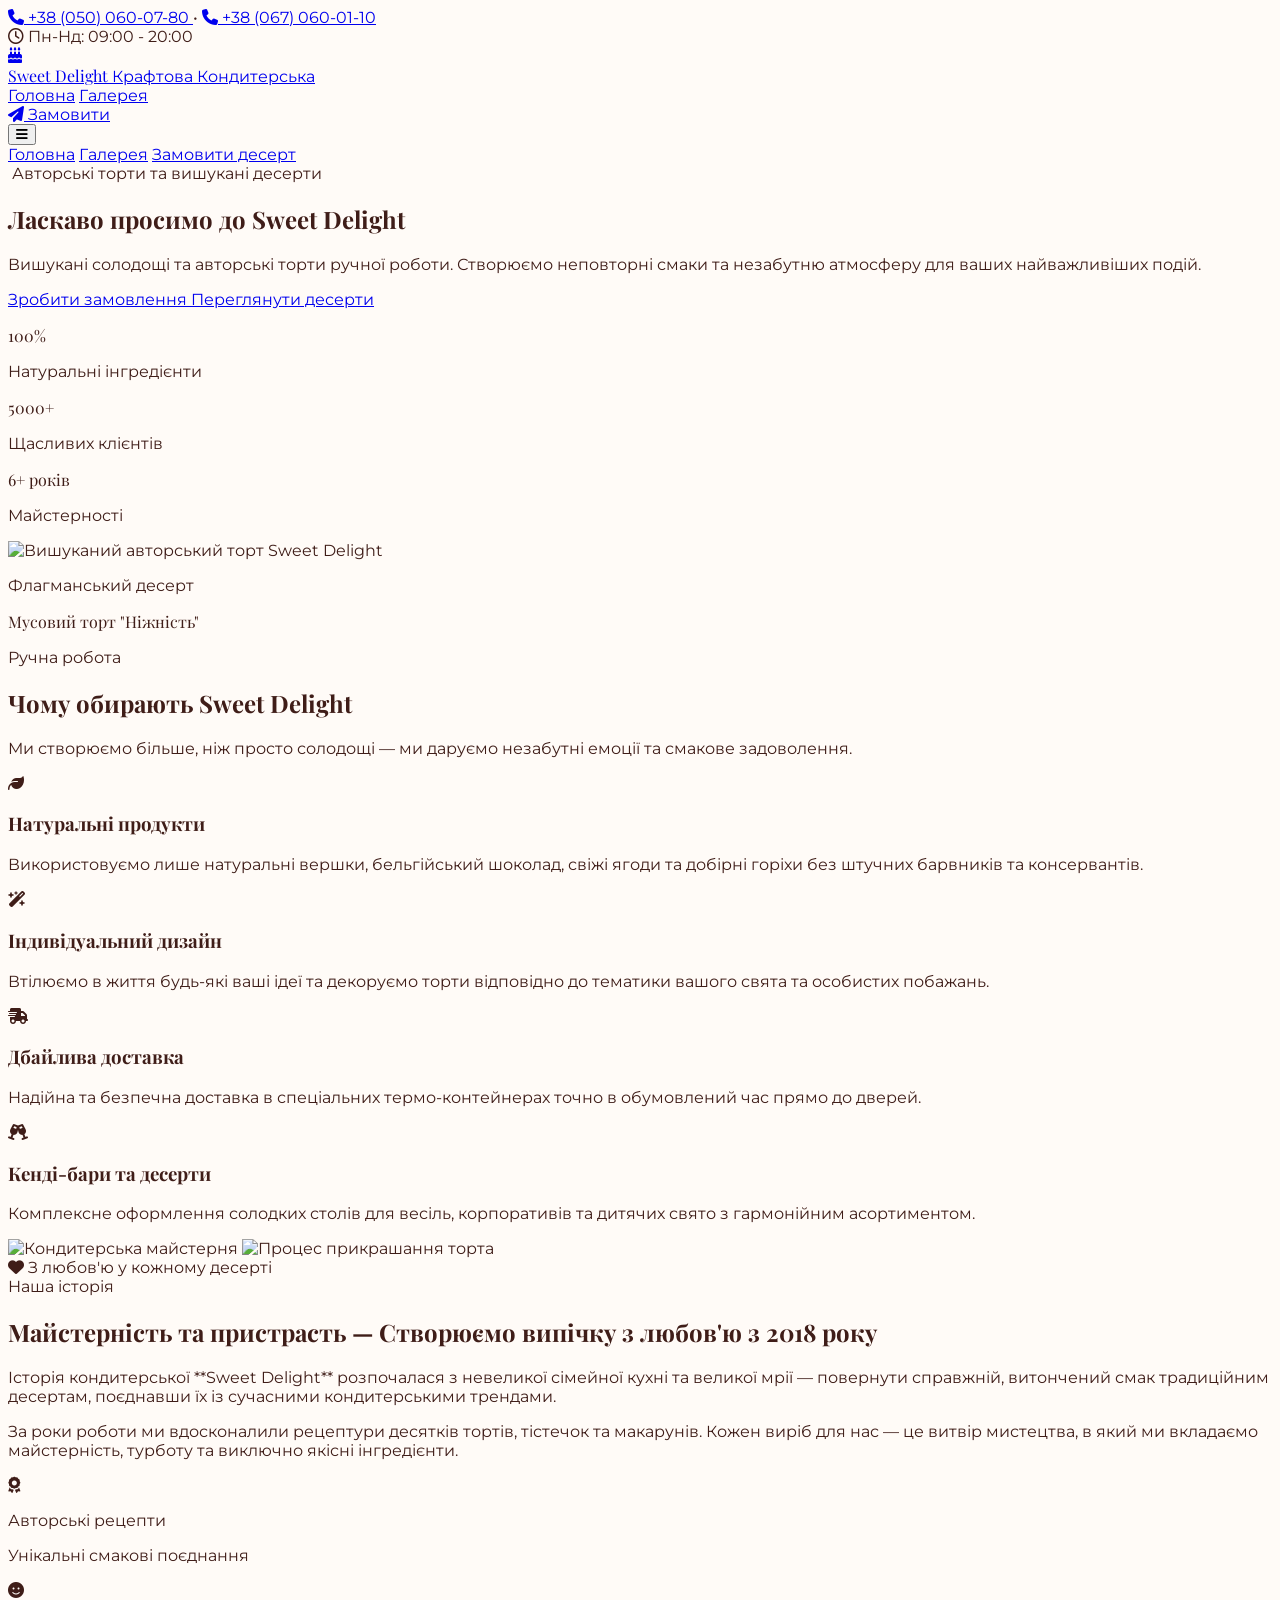
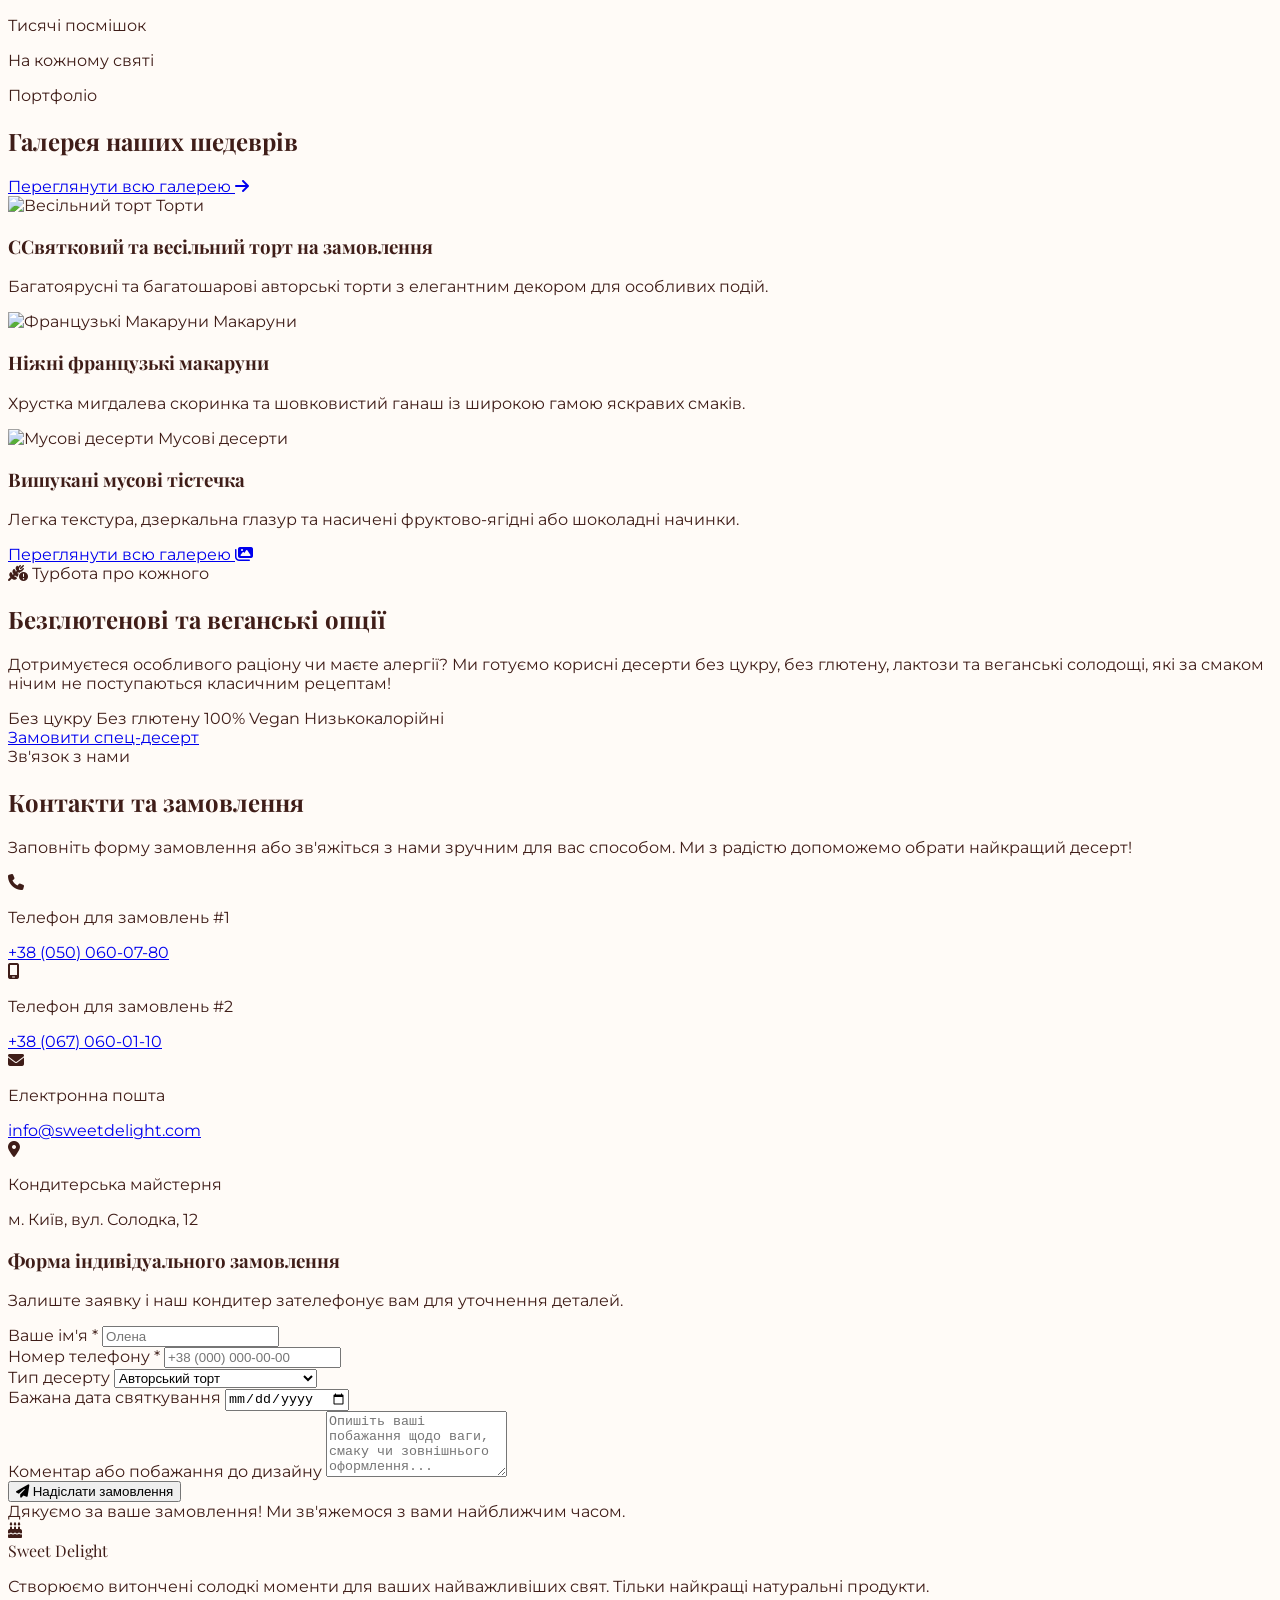
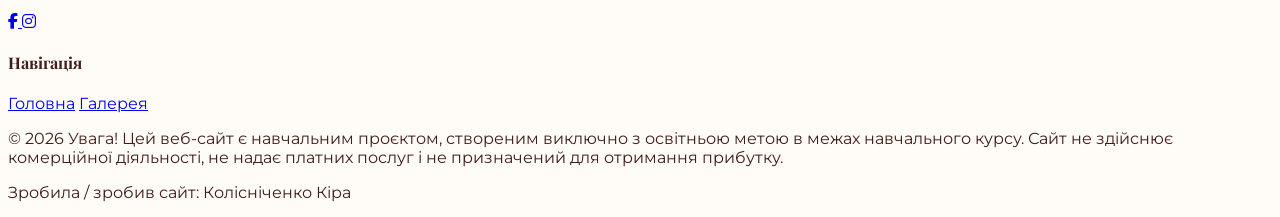
==== commit 4c5d7043: "Update print statement from 'Hello' to 'Goodbye'" ====
--- a/index.html
+++ b/index.html
@@ -4,6 +4,7 @@
     <meta charset="UTF-8">
     <meta name="viewport" content="width=device-width, initial-scale=1.0">
     <title>Sweet Delight | Авторські торти та крафтові солодощі</title>
+    <meta name="description" content="Крафтова кондитерська Sweet Delight: авторські та весільні торти на замовлення, ніжні макаруни і корисні десерти без цукру та глютену з доставкою.">
 
     <!-- Fonts: Playfair Display & Montserrat -->
     <link rel="preconnect" href="https://fonts.googleapis.com">
@@ -109,7 +110,7 @@
             <!-- Navigation Links (ONLY Головна & Галерея) -->
             <nav class="hidden md:flex items-center gap-8 font-medium">
                 <a href="index.html" class="text-choc hover:text-gold transition-colors py-1 border-b-2 border-gold font-semibold">Головна</a>
-                <a href="gallery.html" class="text-choc/80 hover:text-gold transition-colors py-1 border-b-2 border-transparent hover:border-gold">Галерея</a>
+                <a href="portfolio.html" class="text-choc/80 hover:text-gold transition-colors py-1 border-b-2 border-transparent hover:border-gold">Галерея</a>
             </nav>
 
             <!-- CTA Order Button -->
@@ -327,11 +328,11 @@
                     <!-- Item 1 -->
                     <div class="bg-white rounded-3xl overflow-hidden shadow-sm border border-pastel-100 group hover:shadow-xl transition duration-300">
                         <div class="relative overflow-hidden h-64">
-                            <img src="https://images.unsplash.com/photo-1535141192574-5d4897c13136?auto=format&fit=crop&w=700&q=80" alt="Весільний торт" class="w-full h-full object-cover group-hover:scale-105 transition duration-500">
+                            <img src="https://encrypted-tbn0.gstatic.com/images?q=tbn:ANd9GcTKrpyvuDLT1xWEVGn_fTK1t5vAv4CjEY99Bv8CQnC7qw&s=10" alt="Весільний торт" class="w-full h-full object-cover group-hover:scale-105 transition duration-500">
                             <span class="absolute top-4 right-4 bg-white/90 text-choc text-xs font-semibold px-3 py-1 rounded-full backdrop-blur-md">Торти</span>
                         </div>
                         <div class="p-6">
-                            <h3 class="font-heading font-bold text-xl text-choc mb-2">Святкові та весільні торти</h3>
+                            <h3 class="font-heading font-bold text-xl text-choc mb-2">ССвятковий та весільний торт на замовлення</h3>
                             <p class="text-sm text-choc/70 mb-4">Багатоярусні та багатошарові авторські торти з елегантним декором для особливих подій.</p>
                         </div>
                     </div>
@@ -552,7 +553,7 @@
                     <h4 class="font-heading font-semibold text-lg text-cream">Навігація</h4>
                     <div class="flex items-center gap-6 text-sm">
                         <a href="index.html" class="hover:text-gold transition font-medium">Головна</a>
-                        <a href="gallery.html" class="hover:text-gold transition font-medium">Галерея</a>
+                        <a href="portfolio.html" class="hover:text-gold transition font-medium">Галерея</a>
                     </div>
                 </div>
 
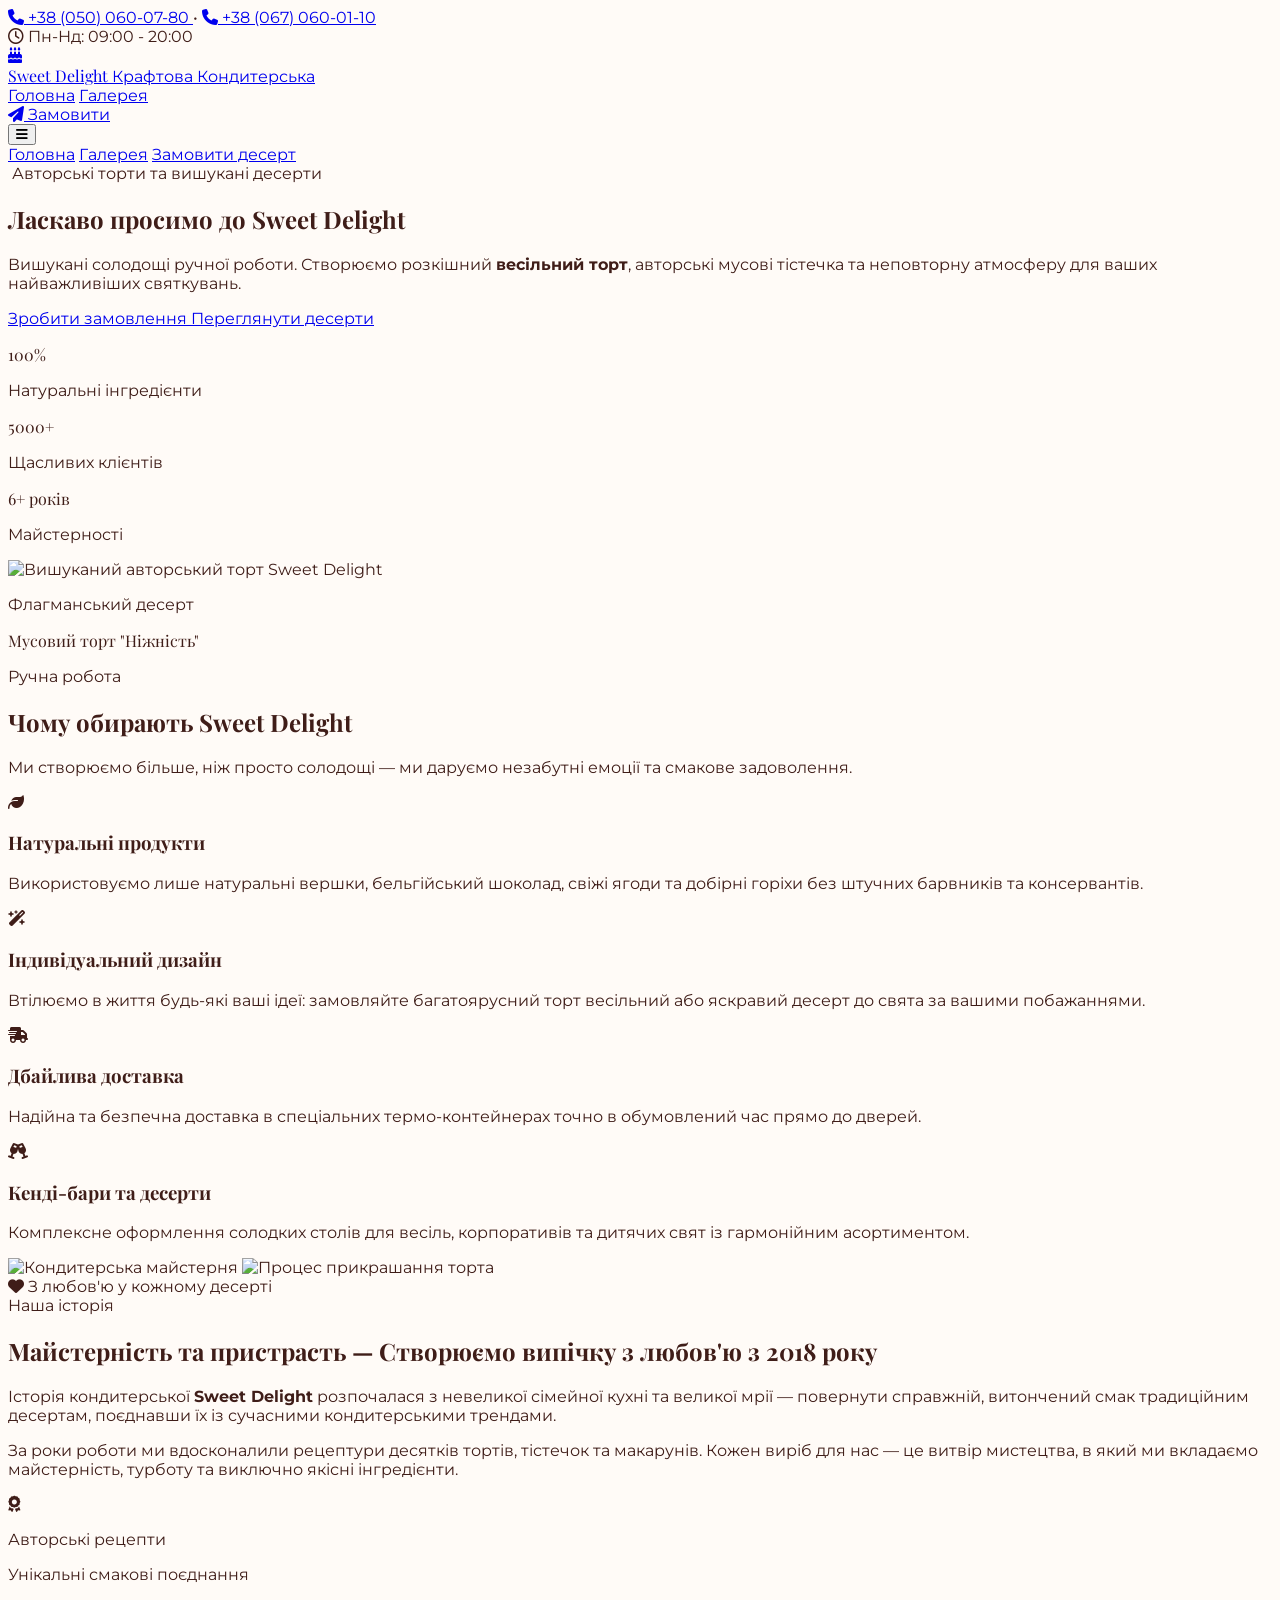
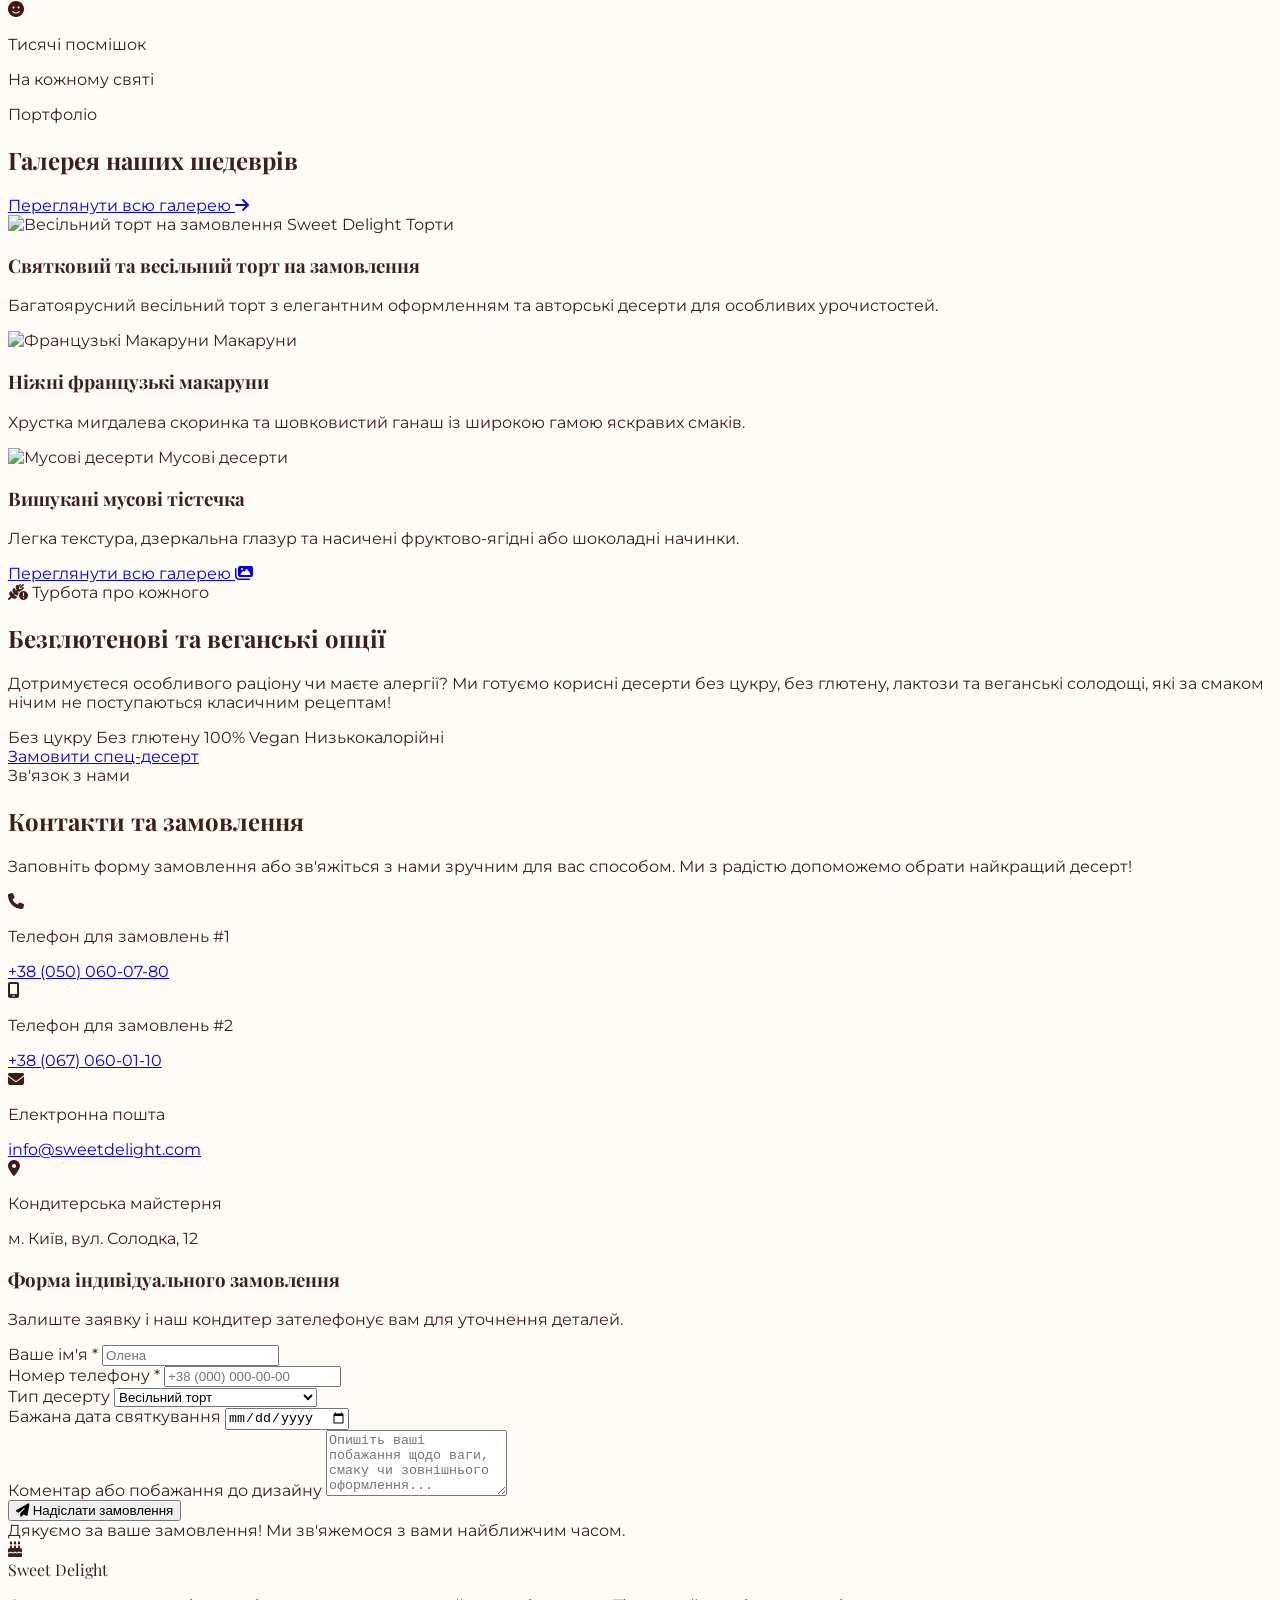
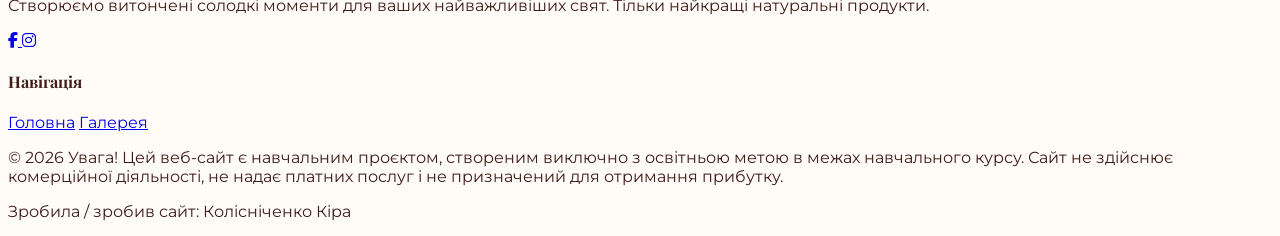
==== commit af617065: "Update print statement from 'Hello' to 'Goodbye'" ====
--- a/index.html
+++ b/index.html
@@ -4,8 +4,13 @@
     <meta charset="UTF-8">
     <meta name="viewport" content="width=device-width, initial-scale=1.0">
     <title>Sweet Delight | Авторські торти та крафтові солодощі</title>
+    
+    <!-- 1 & 2. Оптимізований Description (152 символи) для правильного сніпету -->
     <meta name="description" content="Крафтова кондитерська Sweet Delight: авторські та весільні торти на замовлення, ніжні макаруни і корисні десерти без цукру та глютену з доставкою.">
-
+    
+    <!-- 5 & 6. Canonical посилання на поточну сторінку -->
+    <link rel="canonical" href="https://kira5467.github.io/-35-2/">
+    
     <!-- Fonts: Playfair Display & Montserrat -->
     <link rel="preconnect" href="https://fonts.googleapis.com">
     <link rel="preconnect" href="https://fonts.gstatic.com" crossorigin>
@@ -107,7 +112,7 @@
                 </div>
             </a>
 
-            <!-- Navigation Links (ONLY Головна & Галерея) -->
+            <!-- Navigation Links -->
             <nav class="hidden md:flex items-center gap-8 font-medium">
                 <a href="index.html" class="text-choc hover:text-gold transition-colors py-1 border-b-2 border-gold font-semibold">Головна</a>
                 <a href="portfolio.html" class="text-choc/80 hover:text-gold transition-colors py-1 border-b-2 border-transparent hover:border-gold">Галерея</a>
@@ -139,7 +144,7 @@
     </header>
 
     <main>
-        <!-- 3. Hero Section -->
+        <!-- 3. Hero Section (Впроваджено ключ «весільний торт») -->
         <section class="relative overflow-hidden py-16 lg:py-24 bg-gradient-to-b from-pastel-50 to-cream">
             <div class="max-w-7xl mx-auto px-4 sm:px-6 lg:px-8">
                 <div class="grid grid-cols-1 lg:grid-cols-12 gap-12 items-center">
@@ -152,7 +157,7 @@
                             Ласкаво просимо до <span class="italic text-gold">Sweet Delight</span>
                         </h1>
                         <p class="text-lg sm:text-xl text-choc/80 max-w-2xl mx-auto lg:mx-0 font-light leading-relaxed">
-                            Вишукані солодощі та авторські торти ручної роботи. Створюємо неповторні смаки та незабутню атмосферу для ваших найважливіших подій.
+                            Вишукані солодощі ручної роботи. Створюємо розкішний <strong>весільний торт</strong>, авторські мусові тістечка та неповторну атмосферу для ваших найважливіших святкувань.
                         </p>
                         <div class="pt-4 flex flex-col sm:flex-row gap-4 justify-center lg:justify-start">
                             <a href="#order" class="bg-gold hover:bg-gold-hover text-white px-8 py-4 rounded-full font-semibold transition duration-300 shadow-lg hover:shadow-xl text-center">
@@ -180,11 +185,9 @@
 
                     <div class="lg:col-span-5 relative">
                         <div class="relative mx-auto max-w-md lg:max-w-none">
-                            <!-- Background accent shape -->
                             <div class="absolute -top-4 -left-4 w-72 h-72 bg-pastel-200 rounded-full mix-blend-multiply filter blur-xl opacity-70 animate-pulse"></div>
                             <div class="absolute -bottom-4 -right-4 w-72 h-72 bg-pastel-300 rounded-full mix-blend-multiply filter blur-xl opacity-50"></div>
                             
-                            <!-- Hero Image -->
                             <div class="relative rounded-3xl overflow-hidden border-4 border-white shadow-2xl bg-pastel-100">
                                 <img src="https://images.unsplash.com/photo-1578985545062-69928b1d9587?auto=format&fit=crop&w=900&q=80" alt="Вишуканий авторський торт Sweet Delight" class="w-full h-[420px] sm:h-[480px] object-cover hover:scale-105 transition duration-700">
                                 <div class="absolute bottom-4 left-4 right-4 bg-white/90 backdrop-blur-md p-4 rounded-2xl shadow-lg border border-pastel-100 flex items-center justify-between">
@@ -229,7 +232,7 @@
                         </div>
                         <h3 class="font-heading font-bold text-xl text-choc mb-3">Індивідуальний дизайн</h3>
                         <p class="text-sm text-choc/75 leading-relaxed">
-                            Втілюємо в життя будь-які ваші ідеї та декоруємо торти відповідно до тематики вашого свята та особистих побажань.
+                            Втілюємо в життя будь-які ваші ідеї: замовляйте багатоярусний торт весільний або яскравий десерт до свята за вашими побажаннями.
                         </p>
                     </div>
 
@@ -251,7 +254,7 @@
                         </div>
                         <h3 class="font-heading font-bold text-xl text-choc mb-3">Кенді-бари та десерти</h3>
                         <p class="text-sm text-choc/75 leading-relaxed">
-                            Комплексне оформлення солодких столів для весіль, корпоративів та дитячих свято з гармонійним асортиментом.
+                            Комплексне оформлення солодких столів для весіль, корпоративів та дитячих свят із гармонійним асортиментом.
                         </p>
                     </div>
                 </div>
@@ -282,7 +285,7 @@
                             Майстерність та пристрасть — Створюємо випічку з любов'ю з 2018 року
                         </h2>
                         <p class="text-choc/80 leading-relaxed font-light">
-                            Історія кондитерської **Sweet Delight** розпочалася з невеликої сімейної кухні та великої мрії — повернути справжній, витончений смак традиційним десертам, поєднавши їх із сучасними кондитерськими трендами.
+                            Історія кондитерської <strong>Sweet Delight</strong> розпочалася з невеликої сімейної кухні та великої мрії — повернути справжній, витончений смак традиційним десертам, поєднавши їх із сучасними кондитерськими трендами.
                         </p>
                         <p class="text-choc/80 leading-relaxed font-light">
                             За роки роботи ми вдосконалили рецептури десятків тортів, тістечок та макарунів. Кожен виріб для нас — це витвір мистецтва, в який ми вкладаємо майстерність, турботу та виключно якісні інгредієнти.
@@ -309,7 +312,7 @@
             </div>
         </section>
 
-        <!-- 6. Portfolio / Gallery Preview Section -->
+        <!-- 6. Portfolio / Gallery Preview Section (Виправлено одрук «ССвятковий» та покращено SEO) -->
         <section class="py-16 sm:py-20 bg-cream border-t border-pastel-100">
             <div class="max-w-7xl mx-auto px-4 sm:px-6 lg:px-8">
                 <div class="flex flex-col md:flex-row justify-between items-start md:items-end mb-12 gap-6">
@@ -317,7 +320,6 @@
                         <span class="text-xs font-bold text-gold uppercase tracking-widest">Портфоліо</span>
                         <h2 class="text-3xl sm:text-4xl font-heading font-bold text-choc mt-1">Галерея наших шедеврів</h2>
                     </div>
-                    <!-- Navigation link to gallery.html with CLEAN button label -->
                     <a href="gallery.html" class="bg-pastel-100 hover:bg-pastel-200 text-choc px-6 py-3 rounded-full font-semibold transition duration-300 flex items-center gap-2 group text-sm">
                         <span>Переглянути всю галерею</span>
                         <i class="fa-solid fa-arrow-right text-xs group-hover:translate-x-1 transition duration-300"></i>
@@ -325,15 +327,15 @@
                 </div>
 
                 <div class="grid grid-cols-1 sm:grid-cols-2 lg:grid-cols-3 gap-8">
-                    <!-- Item 1 -->
+                    <!-- Item 1 (Ключ торт весільний) -->
                     <div class="bg-white rounded-3xl overflow-hidden shadow-sm border border-pastel-100 group hover:shadow-xl transition duration-300">
                         <div class="relative overflow-hidden h-64">
-                            <img src="https://encrypted-tbn0.gstatic.com/images?q=tbn:ANd9GcTKrpyvuDLT1xWEVGn_fTK1t5vAv4CjEY99Bv8CQnC7qw&s=10" alt="Весільний торт" class="w-full h-full object-cover group-hover:scale-105 transition duration-500">
+                            <img src="https://encrypted-tbn0.gstatic.com/images?q=tbn:ANd9GcTKrpyvuDLT1xWEVGn_fTK1t5vAv4CjEY99Bv8CQnC7qw&s=10" alt="Весільний торт на замовлення Sweet Delight" class="w-full h-full object-cover group-hover:scale-105 transition duration-500">
                             <span class="absolute top-4 right-4 bg-white/90 text-choc text-xs font-semibold px-3 py-1 rounded-full backdrop-blur-md">Торти</span>
                         </div>
                         <div class="p-6">
-                            <h3 class="font-heading font-bold text-xl text-choc mb-2">ССвятковий та весільний торт на замовлення</h3>
-                            <p class="text-sm text-choc/70 mb-4">Багатоярусні та багатошарові авторські торти з елегантним декором для особливих подій.</p>
+                            <h3 class="font-heading font-bold text-xl text-choc mb-2">Святковий та весільний торт на замовлення</h3>
+                            <p class="text-sm text-choc/70 mb-4">Багатоярусний весільний торт з елегантним оформленням та авторські десерти для особливих урочистостей.</p>
                         </div>
                     </div>
 
@@ -486,6 +488,7 @@
                                     <div>
                                         <label class="block text-xs font-semibold text-choc uppercase tracking-wider mb-2">Тип десерту</label>
                                         <select class="w-full px-4 py-3.5 rounded-2xl border border-pastel-200 bg-white focus:outline-none focus:ring-2 focus:ring-gold/50 transition text-choc/80">
+                                            <option>Весільний торт</option>
                                             <option>Авторський торт</option>
                                             <option>Набір макарунів</option>
                                             <option>Мусові тістечка</option>
@@ -537,7 +540,6 @@
                         Створюємо витончені солодкі моменти для ваших найважливіших свят. Тільки найкращі натуральні продукти.
                     </p>
                     
-                    <!-- Exact Social Links Provided -->
                     <div class="flex items-center gap-3 pt-2">
                         <a href="https://www.facebook.com/share/1dwV6u1NKS/" target="_blank" rel="noopener noreferrer" aria-label="Facebook" class="w-10 h-10 rounded-full bg-cream/10 hover:bg-gold flex items-center justify-center text-cream transition duration-300">
                             <i class="fa-brands fa-facebook-f text-base"></i>
@@ -548,7 +550,7 @@
                     </div>
                 </div>
 
-                <!-- Footer Navigation (ONLY Головна and Галерея) -->
+                <!-- Footer Navigation -->
                 <div class="md:col-span-6 flex flex-col md:items-end justify-start space-y-4">
                     <h4 class="font-heading font-semibold text-lg text-cream">Навігація</h4>
                     <div class="flex items-center gap-6 text-sm">
@@ -573,7 +575,6 @@
 
     <!-- Interactive Scripts -->
     <script>
-        // Mobile menu toggle logic
         const menuToggle = document.getElementById('menu-toggle');
         const mobileMenu = document.getElementById('mobile-menu');
         const menuIcon = document.getElementById('menu-icon');
@@ -596,7 +597,6 @@
             menuIcon.classList.add('fa-bars');
         });
 
-        // Form Submission Simulation
         function handleFormSubmit(e) {
             e.preventDefault();
             const successBox = document.getElementById('formSuccess');
